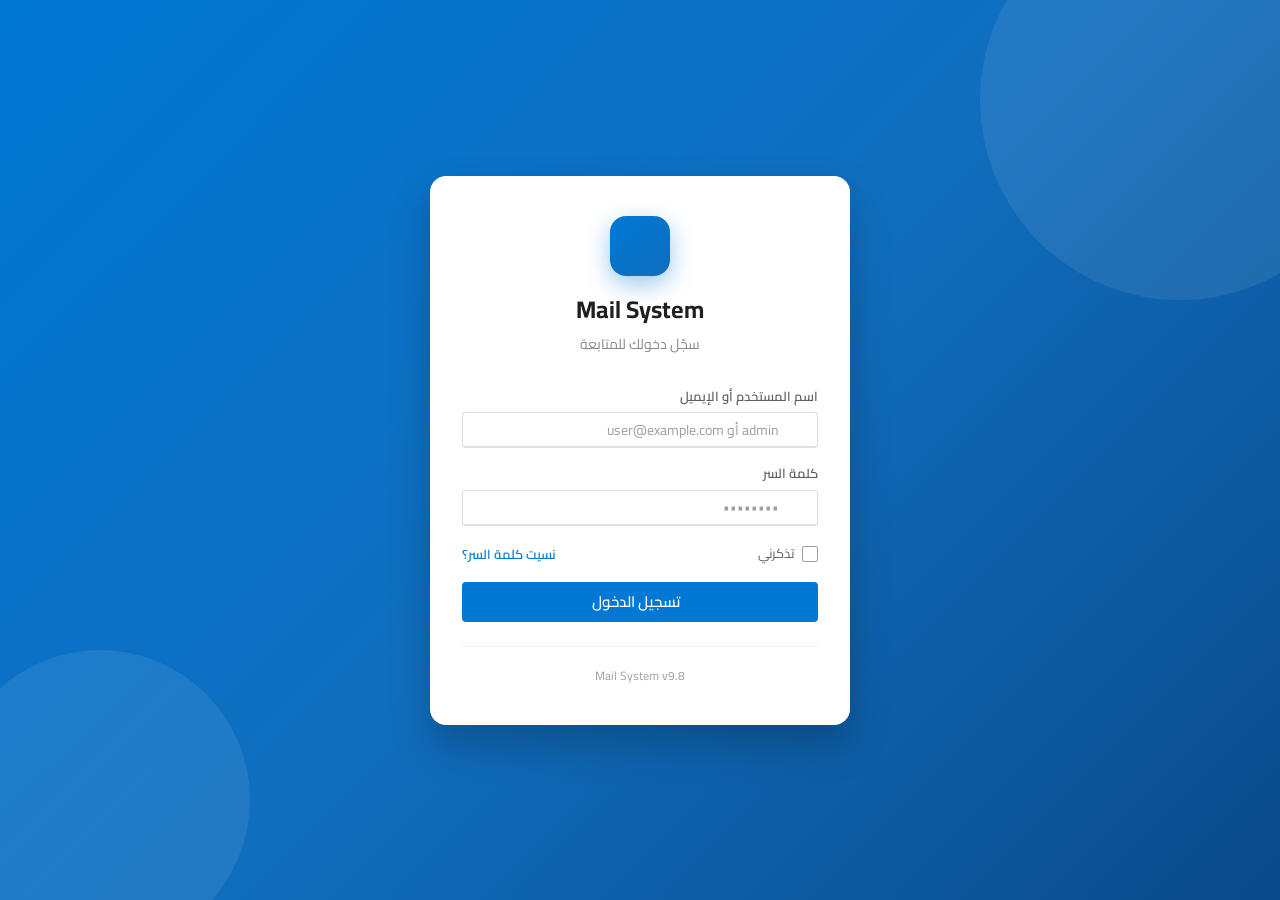
==== index.html @ b7d4e714 "Update index.html" ====
<!DOCTYPE html>
<html lang="ar" dir="rtl">
<head>
<meta charset="UTF-8" />
<meta name="viewport" content="width=device-width, initial-scale=1.0, maximum-scale=1.0, user-scalable=no, viewport-fit=cover" />
<title>Mail System</title>
<meta name="description" content="نظام الرسائل الداخلي الاحترافي" />
<meta name="theme-color" content="#0078D4" />
<meta name="apple-mobile-web-app-capable" content="yes" />
<meta name="apple-mobile-web-app-title" content="Mail System" />
<meta name="mobile-web-app-capable" content="yes" />
<link rel="manifest" href="manifest.json" />
<link rel="icon" type="image/svg+xml" href="data:image/svg+xml,%3Csvg xmlns='http://www.w3.org/2000/svg' viewBox='0 0 512 512'%3E%3Crect width='512' height='512' rx='96' fill='%230078D4'/%3E%3Cpath d='M100 180l156 112 156-112v190a20 20 0 0 1-20 20H120a20 20 0 0 1-20-20V180z' fill='%23ffffff'/%3E%3C/svg%3E" />
<link rel="preconnect" href="https://www.gstatic.com" crossorigin>
<link rel="preconnect" href="https://firestore.googleapis.com" crossorigin>
<link rel="stylesheet" href="styles.css">
<script src="https://cdn.tailwindcss.com"></script>
<script src="https://unpkg.com/lucide@latest"></script>
<link href="https://fonts.googleapis.com/css2?family=Cairo:wght@400;500;600;700&display=swap" rel="stylesheet">
</head>
<body>

<div id="globalLoader" class="global-loader hidden">
  <div class="spinner"></div>
</div>

<!-- LOGIN -->
<div id="loginScreen" class="login-screen">
  <div class="login-bg-shapes">
    <div class="shape shape-1"></div>
    <div class="shape shape-2"></div>
    <div class="shape shape-3"></div>
  </div>
  <div class="login-container">
    <div class="login-card fade-in">
      <div class="login-brand">
        <div class="login-logo"><i data-lucide="mail" class="w-7 h-7"></i></div>
        <h1 class="login-title">Mail System</h1>
        <p class="login-subtitle">سجّل دخولك للمتابعة</p>
      </div>

      <div class="login-form">
        <div class="form-group">
          <label class="form-label">اسم المستخدم أو الإيميل</label>
          <div class="input-wrapper">
            <i data-lucide="user" class="input-icon"></i>
            <input id="loginUser" type="text" placeholder="admin أو user@example.com" class="form-input" autocomplete="username" />
          </div>
        </div>
        <div class="form-group">
          <label class="form-label">كلمة السر</label>
          <div class="input-wrapper">
            <i data-lucide="lock" class="input-icon"></i>
            <input id="loginPass" type="password" placeholder="••••••••" class="form-input" autocomplete="current-password" />
            <button type="button" id="togglePassBtn" class="input-action">
              <i data-lucide="eye" class="w-4 h-4" id="eyeIcon"></i>
            </button>
          </div>
        </div>
        <div class="login-row">
          <label class="check-inline">
            <input type="checkbox" id="rememberMe" class="check-input" />
            <span class="check-box"></span>
            <span class="check-label">تذكرني</span>
          </label>
          <button type="button" id="forgotPassBtn" class="link-btn">نسيت كلمة السر؟</button>
        </div>
        <p id="loginError" class="alert alert-error hidden"></p>
        <button id="loginBtn" class="btn btn-primary btn-full btn-lg">
          <i data-lucide="log-in" class="w-4 h-4"></i>
          <span>تسجيل الدخول</span>
        </button>
      </div>

      <div class="login-footer"><span>Mail System v9.8</span></div>
    </div>
  </div>
</div>

<!-- FORGOT PASSWORD -->
<div id="forgotModal" class="modal-backdrop hidden">
  <div class="modal-panel modal-sm fade-in">
    <div class="modal-header">
      <div>
        <h2 class="modal-title">استعادة كلمة السر</h2>
        <p class="modal-subtitle">هيوصلك رابط إعادة التعيين على إيميلك</p>
      </div>
      <button onclick="closeForgotModal()" class="icon-btn icon-btn-ghost"><i data-lucide="x" class="w-4 h-4"></i></button>
    </div>
    <div class="modal-body">
      <div class="form-group">
        <label class="form-label">الإيميل</label>
        <div class="input-wrapper">
          <i data-lucide="mail" class="input-icon"></i>
          <input id="forgotEmail" type="email" placeholder="your@email.com" class="form-input" />
        </div>
      </div>
      <p id="forgotStatus" class="alert hidden"></p>
    </div>
    <div class="modal-footer">
      <button onclick="closeForgotModal()" class="btn btn-ghost">إلغاء</button>
      <button onclick="sendPasswordReset()" class="btn btn-primary">إرسال الرابط</button>
    </div>
  </div>
</div>

<!-- APP -->
<div id="app" class="app-shell hidden">

  <header class="app-header">
    <div class="header-start">
      <button id="toggleSidebar" class="header-btn" title="القائمة">
        <i data-lucide="menu" class="w-5 h-5"></i>
      </button>
      <div class="app-brand">
        <div class="app-logo"><i data-lucide="mail" class="w-4 h-4"></i></div>
        <span class="app-name">Mail System</span>
      </div>
    </div>

    <div class="header-search">
      <i data-lucide="search" class="search-icon"></i>
      <input id="globalSearch" type="text" placeholder="ابحث في الرسائل..." class="search-input" autocomplete="off" />
      <button id="clearSearchBtn" class="search-clear hidden" title="مسح البحث">
        <i data-lucide="x" class="w-4 h-4"></i>
      </button>
      <kbd class="search-kbd">⌘K</kbd>
      <div id="searchResults" class="search-results-dropdown" style="display:none;"></div>
    </div>

    <div class="header-end">
      <button id="themeToggle" class="header-btn" title="الوضع الليلي">
        <i data-lucide="moon" class="w-5 h-5"></i>
      </button>

      <div class="dropdown-wrap">
        <button id="notifBtn" class="header-btn relative" title="الإشعارات">
          <i data-lucide="bell" class="w-5 h-5"></i>
          <span id="notifBadge" class="badge hidden">0</span>
        </button>
        <div id="notifDropdown" class="dropdown-panel dropdown-wide" style="display:none">
          <div class="dropdown-header">
            <span class="dropdown-title">الإشعارات</span>
            <button onclick="markAllRead()" class="link-btn-sm">تحديد الكل كمقروء</button>
          </div>
          <div id="notifList" class="dropdown-body"></div>
        </div>
      </div>

      <div class="dropdown-wrap">
        <button id="userMenuBtn" class="user-chip">
          <div class="user-info">
            <div id="userName" class="user-name"></div>
            <div id="userRole" class="user-role"></div>
          </div>
          <div id="userAvatar" class="user-avatar gradient-1"></div>
        </button>
        <div id="userMenu" class="dropdown-panel dropdown-md" style="display:none">
          <div class="user-card">
            <div class="user-card-avatar gradient-1" id="menuUserAvatar"></div>
            <div class="user-card-info">
              <div id="menuUserName" class="user-card-name"></div>
              <div id="menuUserEmail" class="user-card-email"></div>
            </div>
          </div>
          <div class="dropdown-divider"></div>
          <button onclick="openProfile()" class="menu-item"><i data-lucide="user" class="w-4 h-4"></i><span>الملف الشخصي</span></button>
          <button onclick="openSettings()" class="menu-item"><i data-lucide="settings" class="w-4 h-4"></i><span>الإعدادات</span></button>
          <div class="dropdown-divider"></div>
          <button id="logoutBtn" class="menu-item menu-item-danger"><i data-lucide="log-out" class="w-4 h-4"></i><span>تسجيل الخروج</span></button>
        </div>
      </div>
    </div>
  </header>

  <div class="app-body">
    <aside id="sidebar" class="app-sidebar">
      <div class="sidebar-compose">
        <button onclick="openCompose()" class="btn btn-primary btn-full btn-lg">
          <i data-lucide="pencil" class="w-4 h-4"></i>
          <span>رسالة جديدة</span>
        </button>
      </div>

      <nav class="sidebar-nav" id="nav">
        <button data-page="inbox" class="nav-item">
          <i data-lucide="inbox" class="w-4 h-4"></i>
          <span class="nav-label">صندوق الوارد</span>
          <span id="inboxCount" class="nav-badge hidden">0</span>
        </button>
        <button data-page="starred" class="nav-item">
          <i data-lucide="star" class="w-4 h-4"></i>
          <span class="nav-label">المميزة</span>
        </button>
        <button data-page="sent" class="nav-item">
          <i data-lucide="send" class="w-4 h-4"></i>
          <span class="nav-label">المُرسلة</span>
        </button>
        <button data-page="drafts" class="nav-item">
          <i data-lucide="file-text" class="w-4 h-4"></i>
          <span class="nav-label">المسودات</span>
          <span id="sidebarDraftsCount" class="nav-badge hidden">0</span>
        </button>
        <button data-page="trash" class="nav-item">
          <i data-lucide="trash-2" class="w-4 h-4"></i>
          <span class="nav-label">سلة المهملات</span>
        </button>

        <div class="nav-section">
          <span class="nav-section-title">التصنيفات</span>
          <button onclick="openTagsManager()" class="nav-action" title="إدارة التصنيفات">
            <i data-lucide="plus" class="w-3 h-3"></i>
          </button>
        </div>
        <div id="sidebarTags"></div>

        <div class="nav-section" data-manager-only>
          <span class="nav-section-title">الفريق</span>
        </div>
        <button data-page="myteam" data-manager-only class="nav-item">
          <i data-lucide="users-round" class="w-4 h-4"></i>
          <span class="nav-label">فريقي</span>
        </button>

        <div class="nav-section" data-admin-only>
          <span class="nav-section-title">الإدارة</span>
        </div>
        <button data-page="users" data-admin-only class="nav-item">
          <i data-lucide="users" class="w-4 h-4"></i>
          <span class="nav-label">المستخدمين</span>
        </button>
        <button data-page="departments" data-admin-only class="nav-item">
          <i data-lucide="building-2" class="w-4 h-4"></i>
          <span class="nav-label">الأقسام</span>
        </button>
      </nav>

      <div class="sidebar-footer"><span class="text-xs">v9.8</span></div>
    </aside>

    <nav id="mobileNav" class="mobile-nav" style="display:none">
      <button data-page="inbox" class="mnav-item relative">
        <i data-lucide="inbox" class="w-5 h-5"></i><span>الوارد</span>
        <span id="inboxCountM" class="mnav-badge hidden">0</span>
      </button>
      <button data-page="starred" class="mnav-item"><i data-lucide="star" class="w-5 h-5"></i><span>المميزة</span></button>
      <button onclick="openCompose()" class="mnav-item mnav-primary">
        <div class="mnav-fab"><i data-lucide="pencil" class="w-5 h-5"></i></div>
      </button>
      <button data-page="drafts" class="mnav-item"><i data-lucide="file-text" class="w-5 h-5"></i><span>المسودات</span></button>
      <button data-page="sent" class="mnav-item"><i data-lucide="send" class="w-5 h-5"></i><span>المُرسلة</span></button>
    </nav>

    <main id="mainContent" class="app-main">
      <div id="pageContent" class="page-content"></div>
    </main>
  </div>
</div>

<!-- MOBILE DRAWER -->
<div id="mobileDrawer" class="mobile-drawer-overlay hidden" onclick="closeMobileDrawer(event)">
  <aside class="mobile-drawer" onclick="event.stopPropagation()">
    <div class="mobile-drawer-header">
      <div class="mobile-drawer-user">
        <div id="drawerAvatar" class="user-avatar gradient-1"></div>
        <div style="min-width:0;flex:1;">
          <div id="drawerName" class="mobile-drawer-name"></div>
          <div id="drawerRole" class="mobile-drawer-role"></div>
        </div>
      </div>
      <button onclick="closeMobileDrawer()" class="icon-btn icon-btn-ghost">
        <i data-lucide="x" class="w-5 h-5"></i>
      </button>
    </div>

    <nav class="mobile-drawer-nav">
      <button class="drawer-item" onclick="drawerNavigate('inbox')">
        <i data-lucide="inbox" class="w-5 h-5"></i>
        <span>صندوق الوارد</span>
        <span id="drawerInboxCount" class="nav-badge hidden">0</span>
      </button>
      <button class="drawer-item" onclick="drawerNavigate('starred')">
        <i data-lucide="star" class="w-5 h-5"></i>
        <span>المميزة</span>
      </button>
      <button class="drawer-item" onclick="drawerNavigate('sent')">
        <i data-lucide="send" class="w-5 h-5"></i>
        <span>المُرسلة</span>
      </button>
      <button class="drawer-item" onclick="drawerNavigate('drafts')">
        <i data-lucide="file-text" class="w-5 h-5"></i>
        <span>المسودات</span>
        <span id="drawerDraftsCount" class="nav-badge hidden">0</span>
      </button>
      <button class="drawer-item" onclick="drawerNavigate('trash')">
        <i data-lucide="trash-2" class="w-5 h-5"></i>
        <span>سلة المهملات</span>
      </button>

      <div class="drawer-divider"></div>

      <button class="drawer-item" data-manager-only onclick="drawerNavigate('myteam')">
        <i data-lucide="users-round" class="w-5 h-5"></i>
        <span>فريقي</span>
      </button>
      <button class="drawer-item" data-admin-only onclick="drawerNavigate('users')">
        <i data-lucide="users" class="w-5 h-5"></i>
        <span>المستخدمين</span>
      </button>
      <button class="drawer-item" data-admin-only onclick="drawerNavigate('departments')">
        <i data-lucide="building-2" class="w-5 h-5"></i>
        <span>الأقسام</span>
      </button>

      <div class="drawer-divider"></div>

      <button class="drawer-item" onclick="closeMobileDrawer(); setTimeout(openProfile, 200);">
        <i data-lucide="user" class="w-5 h-5"></i>
        <span>الملف الشخصي</span>
      </button>
      <button class="drawer-item" onclick="closeMobileDrawer(); setTimeout(openSettings, 200);">
        <i data-lucide="settings" class="w-5 h-5"></i>
        <span>الإعدادات</span>
      </button>
      <button class="drawer-item danger" onclick="closeMobileDrawer(); setTimeout(handleLogout, 200);">
        <i data-lucide="log-out" class="w-5 h-5"></i>
        <span>تسجيل الخروج</span>
      </button>
    </nav>
  </aside>
</div>

<!-- COMPOSE MODAL -->
<div id="composeModal" class="compose-modal" style="display:none">
  <div class="compose-dialog">
    <div class="compose-titlebar">
      <div class="compose-title">
        <i data-lucide="mail" class="w-4 h-4"></i>
        <span id="composeTitle">رسالة جديدة</span>
      </div>
      <div class="compose-titlebar-actions">
        <button onclick="closeCompose()" class="title-icon-btn" title="إغلاق">
          <i data-lucide="x" class="w-4 h-4"></i>
        </button>
      </div>
    </div>

    <div class="compose-field compose-recipients-field">
      <div class="chips-row" id="toRow">
        <span class="field-label">إلى</span>
        <div class="chips-input-wrapper" id="toChipsWrapper">
          <div class="chips-container" id="toChips"></div>
          <input type="text" id="toInput" class="chips-input" placeholder="اكتب اسم أو @username..." autocomplete="off" />
          <div class="chips-suggestions hidden" id="toSuggestions"></div>
        </div>
        <button type="button" onclick="toggleExtraFields()" class="chip-add-btn" title="المزيد">
          <i data-lucide="plus" class="w-4 h-4" id="extraFieldsIcon"></i>
        </button>
      </div>

      <div class="chips-row hidden" id="ccRow">
        <span class="field-label">Cc</span>
        <div class="chips-input-wrapper" id="ccChipsWrapper">
          <div class="chips-container" id="ccChips"></div>
          <input type="text" id="ccInput" class="chips-input" placeholder="Cc..." autocomplete="off" />
          <div class="chips-suggestions hidden" id="ccSuggestions"></div>
        </div>
      </div>

      <div class="chips-row hidden" id="bccRow">
        <span class="field-label">Bcc</span>
        <div class="chips-input-wrapper" id="bccChipsWrapper">
          <div class="chips-container" id="bccChips"></div>
          <input type="text" id="bccInput" class="chips-input" placeholder="Bcc..." autocomplete="off" />
          <div class="chips-suggestions hidden" id="bccSuggestions"></div>
        </div>
      </div>
    </div>

    <div class="compose-field">
      <input id="cSubject" type="text" placeholder="الموضوع" class="compose-subject-input" />
    </div>

    <div class="compose-field compose-options-field hidden" id="optionsField">
      <div class="options-row">
        <label class="mini-toggle">
          <input type="checkbox" id="cUrgent">
          <span class="mini-toggle-track"></span>
          <span class="mini-toggle-label">🔴 عاجل</span>
        </label>
        <label class="mini-toggle" id="deptToggleWrap">
          <input type="checkbox" id="cDept" onchange="toggleDeptSend()">
          <span class="mini-toggle-track"></span>
          <span class="mini-toggle-label" id="deptSendLabel">📢 قسم كامل</span>
        </label>
        <select id="deptSelect" class="dept-select-compact"></select>
        <label class="mini-toggle" id="broadcastToggleWrap">
          <input type="checkbox" id="cBroadcast" onchange="toggleBroadcast()">
          <span class="mini-toggle-track"></span>
          <span class="mini-toggle-label">🌐 للجميع (<span id="broadcastCount">0</span>)</span>
        </label>
      </div>
    </div>

    <div class="compose-field compose-templates-field hidden" id="templateRow">
      <div class="templates-header">
        <i data-lucide="sparkles" class="w-3.5 h-3.5"></i>
        <span>قوالب سريعة</span>
      </div>
      <div id="templatePicker" class="templates-picker"></div>
    </div>

    <div class="compose-body">
      <textarea id="cBody" placeholder="اكتب رسالتك هنا..." class="compose-body-input"></textarea>
    </div>

    <div id="attachmentsSection" class="compose-attachments" style="display:none;">
      <div class="attachments-header">
        <span>📎 المرفقات (<span id="attachmentsCount">0</span>)</span>
        <button onclick="clearAttachments()" class="link-btn-sm">حذف الكل</button>
      </div>
      <div id="attachmentsList" class="attachments-list"></div>
    </div>

    <input type="hidden" id="cThreadId" />
    <input type="hidden" id="cDraftId" />
    <input type="file" id="attachInput" style="display:none;" multiple onchange="handleFiles(event)" />

    <!-- ⭐ ACTIONS BAR v9.8 — زرار المرفق في اليمين -->
    <div class="compose-actions-bar">
      <div class="actions-left">
        <button onclick="sendMessage()" id="sendBtn" class="btn-send-cta">
          <span>إرسال</span>
          <i data-lucide="send" class="w-4 h-4"></i>
        </button>
      </div>

      <div class="actions-center"></div>

      <div class="actions-right">
        <p id="cStatus" class="send-status-compact"></p>

        <!-- ⭐ زرار المرفق (منقول للـ right) -->
        <button onclick="document.getElementById('attachInput').click()" class="icon-action-btn attach-btn" title="إرفاق">
          <i data-lucide="paperclip" class="w-4 h-4"></i>
        </button>

        <button onclick="saveDraft()" class="icon-action-btn" title="حفظ كمسودة">
          <i data-lucide="file-text" class="w-4 h-4"></i>
        </button>
        <button onclick="closeCompose()" class="icon-action-btn danger" title="إلغاء">
          <i data-lucide="trash-2" class="w-4 h-4"></i>
        </button>
      </div>
    </div>
  </div>
</div>

<!-- TAGS MANAGER -->
<div id="tagsModal" class="modal-backdrop hidden">
  <div class="modal-panel modal-md fade-in">
    <div class="modal-header">
      <div>
        <h2 class="modal-title">إدارة التصنيفات</h2>
        <p class="modal-subtitle">أنشئ تصنيفات لتنظيم رسائلك</p>
      </div>
      <button onclick="closeTagsManager()" class="icon-btn icon-btn-ghost"><i data-lucide="x" class="w-4 h-4"></i></button>
    </div>
    <div class="modal-body">
      <div class="tag-create">
        <input id="newTagName" class="form-input" placeholder="اسم التصنيف..." style="flex:1;" />
        <input type="color" id="newTagColor" value="#0078D4" class="tag-color-input" />
        <button onclick="createTag()" class="btn btn-primary">إضافة</button>
      </div>
      <div id="tagsList" class="tags-list"></div>
    </div>
    <div class="modal-footer">
      <button onclick="closeTagsManager()" class="btn btn-ghost btn-full">إغلاق</button>
    </div>
  </div>
</div>

<!-- PROFILE -->
<div id="profileModal" class="modal-backdrop hidden">
  <div class="modal-panel modal-md fade-in">
    <div class="modal-header">
      <div>
        <h2 class="modal-title">الملف الشخصي</h2>
        <p class="modal-subtitle">إدارة معلوماتك الشخصية</p>
      </div>
      <button onclick="closeProfile()" class="icon-btn icon-btn-ghost"><i data-lucide="x" class="w-4 h-4"></i></button>
    </div>
    <div class="modal-body">
      <div class="profile-hero"><div id="profileAvatar" class="profile-avatar gradient-1"></div></div>
      <div class="form-grid">
        <div class="form-group"><label class="form-label">الاسم الكامل</label><input id="profileName" class="form-input" /></div>
        <div class="form-group"><label class="form-label">اسم المستخدم</label><input id="profileUsername" class="form-input form-input-disabled" disabled /></div>
        <div class="form-group"><label class="form-label">الإيميل</label><input id="profileEmail" class="form-input form-input-disabled" disabled /></div>
        <div class="form-group"><label class="form-label">الدور</label><input id="profileRole" class="form-input form-input-disabled" disabled /></div>
      </div>
      <p id="profileStatus" class="alert hidden"></p>
    </div>
    <div class="modal-footer">
      <button onclick="closeProfile()" class="btn btn-ghost">إلغاء</button>
      <button onclick="saveProfile()" class="btn btn-primary">حفظ التعديلات</button>
    </div>
  </div>
</div>

<!-- SETTINGS -->
<div id="settingsModal" class="modal-backdrop hidden">
  <div class="modal-panel modal-md fade-in">
    <div class="modal-header">
      <div>
        <h2 class="modal-title">الإعدادات</h2>
        <p class="modal-subtitle">تخصيص تجربتك في النظام</p>
      </div>
      <button onclick="closeSettings()" class="icon-btn icon-btn-ghost"><i data-lucide="x" class="w-4 h-4"></i></button>
    </div>
    <div class="modal-body">
      <div class="settings-list">
        <div class="settings-item">
          <div class="settings-info">
            <div class="settings-title">الوضع الليلي</div>
            <div class="settings-desc">تبديل بين الوضع الفاتح والغامق</div>
          </div>
          <label class="toggle-switch"><input type="checkbox" id="darkModeToggle" onchange="toggleDarkMode()" /><span class="toggle-slider"></span></label>
        </div>
        <div class="settings-item">
          <div class="settings-info">
            <div class="settings-title">الإشعارات</div>
            <div class="settings-desc">Push notifications</div>
          </div>
          <button id="enablePushBtn" onclick="enablePushNotifications()" class="btn btn-sm btn-primary">تفعيل</button>
        </div>
        <div class="settings-item">
          <div class="settings-info">
            <div class="settings-title">تثبيت التطبيق</div>
            <div class="settings-desc">ثبّت النظام كتطبيق</div>
          </div>
          <button id="installPwaBtn" onclick="installPWA()" class="btn btn-sm btn-success hidden">تثبيت</button>
        </div>
        <div class="settings-divider"></div>
        <div class="settings-item">
          <div class="settings-info">
            <div class="settings-title">تسجيل الخروج</div>
            <div class="settings-desc">خروج آمن من هذا الجهاز</div>
          </div>
          <button onclick="signOutApp()" class="btn btn-sm btn-danger">خروج</button>
        </div>
      </div>
    </div>
    <div class="modal-footer"><button onclick="closeSettings()" class="btn btn-ghost btn-full">إغلاق</button></div>
  </div>
</div>

<!-- IMAGE VIEWER -->
<div id="imageViewer" class="image-viewer" style="display:none;" onclick="closeImageViewer()">
  <button class="image-viewer-close"><i data-lucide="x" class="w-6 h-6"></i></button>
  <img id="imageViewerImg" src="" alt="" onclick="event.stopPropagation()" />
</div>

<!-- CONFIRM -->
<div id="confirmModal" class="modal-backdrop hidden">
  <div class="modal-panel modal-xs fade-in">
    <div class="modal-body text-center">
      <div class="confirm-icon"><i data-lucide="alert-triangle" class="w-5 h-5"></i></div>
      <h3 id="confirmTitle" class="confirm-title">تأكيد</h3>
      <p id="confirmMessage" class="confirm-message">هل أنت متأكد؟</p>
    </div>
    <div class="modal-footer modal-footer-2">
      <button id="confirmNo" class="btn btn-ghost btn-full">إلغاء</button>
      <button id="confirmYes" class="btn btn-danger btn-full">نعم</button>
    </div>
  </div>
</div>

<div id="toastContainer" class="toast-container"></div>
<audio id="notifSound" preload="none" style="display:none"></audio>

<script type="module" src="firebase.js"></script>
<script type="module" src="app.js"></script>

</body>
</html>
---- styles.css ----
/* ═══════════════════════════════════════════════════════════
   Mail System v9.0 - Enterprise Design
   Microsoft Fluent + Full Feature Set
   ═══════════════════════════════════════════════════════════ */

:root {
  --brand-primary: #0078D4;
  --brand-primary-hover: #106EBE;
  --brand-primary-active: #005A9E;
  --brand-primary-light: #DEECF9;
  --brand-primary-subtle: #EFF6FC;

  --neutral-white: #FFFFFF;
  --neutral-50: #FAF9F8;
  --neutral-100: #F3F2F1;
  --neutral-200: #EDEBE9;
  --neutral-300: #E1DFDD;
  --neutral-400: #C8C6C4;
  --neutral-500: #A19F9D;
  --neutral-600: #8A8886;
  --neutral-700: #605E5C;
  --neutral-800: #323130;
  --neutral-900: #201F1E;

  --success: #107C10;
  --success-bg: #DFF6DD;
  --warning: #FFB900;
  --warning-bg: #FFF4CE;
  --danger: #D13438;
  --danger-bg: #FDE7E9;
  --info: #0078D4;
  --info-bg: #DEECF9;

  --bg-app: #FAF9F8;
  --bg-surface: #FFFFFF;
  --bg-elevated: #FFFFFF;
  --bg-subtle: #F3F2F1;
  --bg-hover: #F3F2F1;
  --bg-selected: #EFF6FC;

  --text-primary: #201F1E;
  --text-secondary: #605E5C;
  --text-tertiary: #8A8886;
  --text-disabled: #A19F9D;
  --text-inverse: #FFFFFF;

  --border-subtle: #F3F2F1;
  --border-default: #EDEBE9;
  --border-strong: #E1DFDD;
  --border-focus: #0078D4;

  --shadow-xs: 0 1px 2px rgba(0,0,0,0.05);
  --shadow-sm: 0 1.6px 3.6px rgba(0,0,0,0.08), 0 0.3px 0.9px rgba(0,0,0,0.06);
  --shadow-md: 0 3.2px 7.2px rgba(0,0,0,0.10), 0 0.6px 1.8px rgba(0,0,0,0.07);
  --shadow-lg: 0 6.4px 14.4px rgba(0,0,0,0.13), 0 1.2px 3.6px rgba(0,0,0,0.11);
  --shadow-xl: 0 12.8px 28.8px rgba(0,0,0,0.16), 0 2.4px 7.2px rgba(0,0,0,0.12);
  --shadow-2xl: 0 20px 40px rgba(0,0,0,0.22);

  --radius-sm: 2px;
  --radius-md: 4px;
  --radius-lg: 6px;
  --radius-xl: 8px;
  --radius-full: 9999px;

  --transition-fast: 0.1s ease;
  --transition-base: 0.15s ease;
  --transition-slow: 0.25s ease;

  --header-h: 48px;
  --sidebar-w: 260px;
  --mobile-nav-h: 60px;
}

/* Gradients */
.gradient-1 { background: linear-gradient(135deg, #667EEA, #764BA2); }
.gradient-2 { background: linear-gradient(135deg, #F093FB, #F5576C); }
.gradient-3 { background: linear-gradient(135deg, #4FACFE, #00F2FE); }
.gradient-4 { background: linear-gradient(135deg, #43E97B, #38F9D7); }
.gradient-5 { background: linear-gradient(135deg, #FA709A, #FEE140); }
.gradient-6 { background: linear-gradient(135deg, #30CFD0, #330867); }
.gradient-7 { background: linear-gradient(135deg, #FF9A9E, #FECFEF); }
.gradient-8 { background: linear-gradient(135deg, #A8EDEA, #FED6E3); }
.gradient-9 { background: linear-gradient(135deg, #FF6A88, #FF99AC); }
.gradient-10 { background: linear-gradient(135deg, #5EE7DF, #B490CA); }
.gradient-11 { background: linear-gradient(135deg, #D299C2, #FEF9D7); }
.gradient-12 { background: linear-gradient(135deg, #a8c0ff, #3f2b96); }

body.dark {
  --bg-app: #1F1F1F;
  --bg-surface: #252525;
  --bg-elevated: #2B2B2B;
  --bg-subtle: #333333;
  --bg-hover: #333333;
  --bg-selected: #1F3A5F;

  --text-primary: #F3F2F1;
  --text-secondary: #C8C6C4;
  --text-tertiary: #A19F9D;
  --text-disabled: #605E5C;

  --border-subtle: #2B2B2B;
  --border-default: #3B3A39;
  --border-strong: #484644;

  --neutral-white: #252525;
  --neutral-50: #1F1F1F;
  --neutral-100: #333333;
  --neutral-200: #3B3A39;
}

* {
  box-sizing: border-box;
  -webkit-tap-highlight-color: transparent;
}

html {
  height: 100%;
  -webkit-text-size-adjust: 100%;
}

body {
  height: 100%;
  margin: 0;
  padding: 0;
  overflow: hidden;
  background: var(--bg-app);
  color: var(--text-primary);
  font-family: 'Cairo', 'Segoe UI', -apple-system, BlinkMacSystemFont, sans-serif;
  font-size: 14px;
  line-height: 1.5;
  -webkit-font-smoothing: antialiased;
}

button, input, select, textarea { font-family: inherit; }

/* Scrollbar */
::-webkit-scrollbar { width: 12px; height: 12px; }
::-webkit-scrollbar-track { background: transparent; }
::-webkit-scrollbar-thumb {
  background: var(--neutral-400);
  border-radius: 6px;
  border: 3px solid transparent;
  background-clip: content-box;
}
::-webkit-scrollbar-thumb:hover {
  background: var(--neutral-500);
  background-clip: content-box;
  border: 3px solid transparent;
}

/* Animations */
.fade-in { animation: fadeIn 0.2s ease-out; }
@keyframes fadeIn { from { opacity: 0; } to { opacity: 1; } }
.slide-up { animation: slideUp 0.25s ease-out; }
@keyframes slideUp {
  from { opacity: 0; transform: translateY(16px); }
  to { opacity: 1; transform: translateY(0); }
}
.spin { animation: spin 0.8s linear infinite; }
@keyframes spin { to { transform: rotate(360deg); } }

.hidden { display: none !important; }
.text-xs { font-size: 11px; }
.text-center { text-align: center; }

/* Global Loader */
.global-loader {
  position: fixed;
  inset: 0;
  background: rgba(255,255,255,0.7);
  backdrop-filter: blur(4px);
  z-index: 9999;
  display: flex;
  align-items: center;
  justify-content: center;
}
.spinner {
  width: 40px;
  height: 40px;
  border: 3px solid var(--brand-primary-light);
  border-top-color: var(--brand-primary);
  border-radius: 50%;
  animation: spin 0.8s linear infinite;
}

/* Skeletons */
.skeleton {
  background: linear-gradient(90deg, var(--bg-subtle) 25%, var(--bg-hover) 50%, var(--bg-subtle) 75%);
  background-size: 200% 100%;
  animation: shimmer 1.5s infinite;
  border-radius: var(--radius-md);
}
@keyframes shimmer {
  0% { background-position: 200% 0; }
  100% { background-position: -200% 0; }
}
.skeleton-msg {
  display: flex;
  gap: 12px;
  padding: 12px 16px;
  border-bottom: 1px solid var(--border-subtle);
}
.skeleton-avatar { width: 36px; height: 36px; border-radius: 50%; flex-shrink: 0; }
.skeleton-lines { flex: 1; display: flex; flex-direction: column; gap: 6px; }
.skeleton-line { height: 12px; }
.skeleton-line.short { width: 40%; }
.skeleton-line.medium { width: 70%; }
.skeleton-line.long { width: 100%; }

/* Buttons */
.btn {
  display: inline-flex;
  align-items: center;
  justify-content: center;
  gap: 8px;
  height: 32px;
  padding: 0 16px;
  border: 1px solid transparent;
  border-radius: var(--radius-md);
  font-size: 14px;
  font-weight: 600;
  cursor: pointer;
  transition: all var(--transition-fast);
  white-space: nowrap;
  outline: none;
}
.btn:disabled { opacity: 0.5; cursor: not-allowed; }
.btn-primary { background: var(--brand-primary); color: white; }
.btn-primary:hover:not(:disabled) { background: var(--brand-primary-hover); }
.btn-ghost {
  background: var(--bg-surface);
  color: var(--text-primary);
  border-color: var(--border-strong);
}
.btn-ghost:hover:not(:disabled) { background: var(--bg-hover); }
.btn-danger { background: var(--danger); color: white; }
.btn-danger:hover:not(:disabled) { background: #B32D31; }
.btn-success { background: var(--success); color: white; }
.btn-sm { height: 28px; padding: 0 12px; font-size: 12px; }
.btn-lg { height: 40px; padding: 0 20px; font-size: 15px; }
.btn-full { width: 100%; }
.btn-text {
  background: transparent; border: none; color: var(--text-secondary);
  font-size: 13.5px; cursor: pointer; padding: 8px 12px;
  border-radius: var(--radius-md); transition: background var(--transition-fast);
}
.btn-text:hover { background: var(--bg-hover); color: var(--text-primary); }
.link-btn {
  background: transparent; border: none; color: var(--brand-primary);
  font-size: 13px; font-weight: 600; cursor: pointer; padding: 0;
}
.link-btn:hover { text-decoration: underline; }
.link-btn-sm {
  background: transparent; border: none; color: var(--brand-primary);
  font-size: 12px; font-weight: 500; cursor: pointer; padding: 4px 8px;
  border-radius: var(--radius-sm);
}
.link-btn-sm:hover { background: var(--brand-primary-light); }

.icon-btn {
  width: 32px; height: 32px; padding: 0;
  border: none; border-radius: var(--radius-md);
  background: transparent; color: var(--text-secondary);
  cursor: pointer; display: inline-flex; align-items: center; justify-content: center;
  transition: background var(--transition-fast); flex-shrink: 0;
}
.icon-btn:hover { background: var(--bg-hover); }
.icon-btn-ghost:hover { background: var(--bg-hover); color: var(--text-primary); }

/* Forms */
.form-group { display: flex; flex-direction: column; gap: 6px; }
.form-label { font-size: 13px; font-weight: 600; color: var(--text-secondary); }
.form-input {
  width: 100%; height: 36px; padding: 0 12px;
  border: 1px solid var(--border-strong);
  border-bottom-width: 2px;
  border-radius: var(--radius-md);
  background: var(--bg-surface); color: var(--text-primary);
  font-size: 14px; outline: none; transition: all var(--transition-fast);
}
.form-input::placeholder { color: var(--text-disabled); }
.form-input:focus { border-color: var(--brand-primary); box-shadow: 0 0 0 1px var(--brand-primary); }
.form-input:disabled, .form-input-disabled {
  background: var(--bg-subtle); color: var(--text-disabled); cursor: not-allowed;
}

.input-wrapper { position: relative; display: flex; align-items: center; }
.input-wrapper .input-icon {
  position: absolute; right: 12px; top: 50%; transform: translateY(-50%);
  color: var(--text-tertiary); pointer-events: none; width: 16px; height: 16px;
}
.input-wrapper .form-input { padding-right: 38px; }
.input-action {
  position: absolute; left: 8px; top: 50%; transform: translateY(-50%);
  background: transparent; border: none; color: var(--text-tertiary);
  cursor: pointer; padding: 4px; border-radius: var(--radius-sm);
  display: flex; align-items: center; justify-content: center;
}
.input-action:hover { background: var(--bg-hover); color: var(--text-primary); }
.input-wrapper:has(.input-action) .form-input { padding-left: 38px; }

.check-inline { display: inline-flex; align-items: center; gap: 8px; cursor: pointer; }
.check-input { position: absolute; opacity: 0; pointer-events: none; }
.check-box {
  width: 16px; height: 16px;
  border: 1.5px solid var(--neutral-500);
  border-radius: 2px; background: var(--bg-surface);
  position: relative; transition: all var(--transition-fast); flex-shrink: 0;
}
.check-input:checked + .check-box { background: var(--brand-primary); border-color: var(--brand-primary); }
.check-input:checked + .check-box::after {
  content: ''; position: absolute; left: 4px; top: 1px;
  width: 5px; height: 9px;
  border: solid white; border-width: 0 2px 2px 0;
  transform: rotate(45deg);
}
.check-label { font-size: 13px; color: var(--text-secondary); }

.toggle-switch { position: relative; display: inline-block; width: 40px; height: 20px; flex-shrink: 0; }
.toggle-switch input { opacity: 0; width: 0; height: 0; }
.toggle-slider {
  position: absolute; cursor: pointer; inset: 0;
  background: var(--neutral-400);
  transition: background var(--transition-fast);
  border-radius: var(--radius-full);
}
.toggle-slider::before {
  content: ''; position: absolute; height: 14px; width: 14px;
  left: 3px; bottom: 3px; background: white; border-radius: 50%;
  transition: transform var(--transition-fast);
  box-shadow: 0 1px 3px rgba(0,0,0,0.2);
}
.toggle-switch input:checked + .toggle-slider { background: var(--brand-primary); }
.toggle-switch input:checked + .toggle-slider::before { transform: translateX(20px); }

.alert {
  padding: 8px 12px;
  border-radius: var(--radius-md);
  font-size: 13px;
  border: 1px solid;
}
.alert-error { background: var(--danger-bg); color: var(--danger); border-color: #F0B8BB; }
.alert-success { background: var(--success-bg); color: var(--success); border-color: #A6E9A6; }
.alert-info { background: var(--info-bg); color: var(--info); border-color: #A9D3F0; }

/* Login */
.login-screen {
  min-height: 100vh;
  display: flex; align-items: center; justify-content: center;
  padding: 24px;
  background: linear-gradient(135deg, #0078D4 0%, #106EBE 50%, #0a4a8a 100%);
  position: relative; overflow: hidden;
}
.login-bg-shapes { position: absolute; inset: 0; overflow: hidden; pointer-events: none; }
.shape {
  position: absolute; border-radius: 50%;
  background: rgba(255,255,255,0.08);
  animation: float 12s ease-in-out infinite;
}
.shape-1 { width: 400px; height: 400px; top: -100px; right: -100px; animation-delay: 0s; }
.shape-2 { width: 300px; height: 300px; bottom: -50px; left: -50px; animation-delay: 3s; }
.shape-3 { width: 200px; height: 200px; top: 50%; left: 50%; animation-delay: 6s; }
@keyframes float {
  0%, 100% { transform: translate(0, 0) scale(1); }
  50% { transform: translate(30px, -30px) scale(1.1); }
}
.login-container { width: 100%; max-width: 420px; position: relative; z-index: 1; }
.login-card {
  background: var(--bg-surface);
  border-radius: 16px;
  padding: 40px 32px;
  box-shadow: var(--shadow-2xl);
}
.login-brand { text-align: center; margin-bottom: 32px; }
.login-logo {
  width: 60px; height: 60px;
  border-radius: 16px;
  background: linear-gradient(135deg, #0078D4, #106EBE);
  color: white;
  display: flex; align-items: center; justify-content: center;
  margin: 0 auto 16px;
  box-shadow: 0 8px 24px rgba(0, 120, 212, 0.4);
}
.login-title { font-size: 24px; font-weight: 700; margin: 0 0 6px; }
.login-subtitle { font-size: 14px; color: var(--text-tertiary); margin: 0; }
.login-form { display: flex; flex-direction: column; gap: 16px; }
.login-row { display: flex; align-items: center; justify-content: space-between; font-size: 13px; }
.login-footer {
  text-align: center; margin-top: 24px; padding-top: 20px;
  border-top: 1px solid var(--border-subtle);
  font-size: 12px; color: var(--text-disabled);
}

/* App Shell */
.app-shell {
  height: 100vh;
  display: flex; flex-direction: column;
  overflow: hidden;
}
@supports (height: 100dvh) { .app-shell { height: 100dvh; } }
.app-body { flex: 1; display: flex; min-height: 0; overflow: hidden; }

/* Header */
.app-header {
  height: var(--header-h);
  flex-shrink: 0;
  background: linear-gradient(180deg, #0078D4 0%, #106EBE 100%);
  display: flex; align-items: center;
  padding: 0 12px; gap: 12px;
  position: relative; z-index: 40;
  box-shadow: 0 2px 6px rgba(0,0,0,0.1);
}
.header-start, .header-end { display: flex; align-items: center; gap: 4px; flex-shrink: 0; }
.header-btn {
  width: 36px; height: 36px; padding: 0;
  border-radius: var(--radius-md);
  background: transparent; border: none; color: white;
  cursor: pointer; display: flex; align-items: center; justify-content: center;
  transition: background var(--transition-fast); position: relative;
}
.header-btn:hover { background: rgba(255,255,255,0.15); }

.app-brand {
  display: flex; align-items: center; gap: 8px;
  padding: 0 8px; color: white; margin-right: 4px;
}
.app-logo {
  width: 28px; height: 28px;
  border-radius: 6px;
  background: rgba(255,255,255,0.18);
  display: flex; align-items: center; justify-content: center;
}
.app-name { font-size: 15px; font-weight: 600; }
@media (max-width: 640px) { .app-name { display: none; } }

.header-search {
  flex: 1; max-width: 560px;
  position: relative;
  display: flex; align-items: center;
}
@media (max-width: 640px) { .header-search { display: none; } }
.search-icon {
  position: absolute; right: 12px;
  color: var(--neutral-700); pointer-events: none;
  width: 16px; height: 16px;
}
.search-input {
  width: 100%; height: 34px;
  padding: 0 40px 0 44px;
  border: 1px solid transparent;
  border-radius: var(--radius-md);
  background: rgba(255,255,255,0.95);
  font-size: 13.5px; outline: none;
  transition: all var(--transition-fast);
}
.search-input:focus { background: white; box-shadow: 0 0 0 2px rgba(255,255,255,0.4); }
.search-kbd {
  position: absolute; left: 8px;
  font-size: 10.5px; color: var(--neutral-600);
  background: var(--neutral-100);
  padding: 2px 6px; border-radius: 3px;
  border: 1px solid var(--border-strong);
  font-family: monospace; pointer-events: none;
}
.search-clear {
  position: absolute; left: 36px; top: 50%; transform: translateY(-50%);
  background: transparent; border: none; color: var(--neutral-600);
  cursor: pointer; padding: 4px; border-radius: 4px;
  display: flex; align-items: center; justify-content: center;
}
.search-clear:hover { background: var(--neutral-200); color: var(--text-primary); }

.search-results-dropdown {
  position: absolute;
  top: calc(100% + 6px);
  left: 0; right: 0;
  background: var(--bg-elevated);
  border: 1px solid var(--border-default);
  border-radius: var(--radius-lg);
  box-shadow: var(--shadow-xl);
  max-height: 500px;
  overflow-y: auto;
  z-index: 70;
  animation: slideUp 0.15s ease-out;
}
.search-result-item {
  padding: 12px 16px;
  border-bottom: 1px solid var(--border-subtle);
  cursor: pointer;
  display: flex; gap: 12px;
  transition: background var(--transition-fast);
}
.search-result-item:hover { background: var(--bg-hover); }
.search-result-item:last-child { border-bottom: none; }
.search-highlight {
  background: #FFF4CE;
  color: #7A5D00;
  font-weight: 700;
  padding: 1px 3px;
  border-radius: 2px;
}
body.dark .search-highlight { background: rgba(255,185,0,0.3); color: #FFD666; }
.search-empty {
  padding: 40px 20px;
  text-align: center;
  color: var(--text-tertiary);
  font-size: 13px;
}

.badge {
  position: absolute; top: 4px; left: 4px;
  min-width: 16px; height: 16px;
  padding: 0 4px;
  background: var(--danger); color: white;
  font-size: 10px; font-weight: 700;
  border-radius: var(--radius-full);
  display: flex; align-items: center; justify-content: center;
  border: 1.5px solid var(--brand-primary);
}

.user-chip {
  display: flex; align-items: center; gap: 8px;
  padding: 4px 8px;
  background: transparent; border: none;
  border-radius: var(--radius-md);
  cursor: pointer;
  transition: background var(--transition-fast);
}
.user-chip:hover { background: rgba(255,255,255,0.12); }
.user-info { text-align: left; color: white; line-height: 1.2; }
@media (max-width: 640px) { .user-info { display: none; } }
.user-name { font-size: 12.5px; font-weight: 600; }
.user-role { font-size: 10.5px; opacity: 0.85; }

.user-avatar {
  width: 32px; height: 32px;
  border-radius: 50%;
  color: white;
  display: flex; align-items: center; justify-content: center;
  font-weight: 600; font-size: 12.5px;
  flex-shrink: 0;
  border: 2px solid rgba(255,255,255,0.3);
  transition: transform var(--transition-fast);
}
.user-chip:hover .user-avatar { transform: scale(1.05); }

/* Dropdowns */
.dropdown-wrap { position: relative; }
.dropdown-panel {
  position: absolute;
  left: 0;
  top: calc(100% + 6px);
  background: var(--bg-elevated);
  border: 1px solid var(--border-default);
  border-radius: var(--radius-lg);
  box-shadow: var(--shadow-xl);
  overflow: hidden;
  z-index: 60;
  animation: slideUp 0.15s ease-out;
  display: flex;
  flex-direction: column;
}
.dropdown-wide { width: 380px; max-height: 520px; }
.dropdown-md { width: 280px; }
@media (max-width: 480px) { .dropdown-wide { width: calc(100vw - 24px); left: auto; right: -100px; } }

.dropdown-header {
  padding: 14px 16px;
  display: flex; align-items: center; justify-content: space-between;
  border-bottom: 1px solid var(--border-subtle);
  flex-shrink: 0;
}
.dropdown-title { font-size: 14px; font-weight: 700; }
.dropdown-body { flex: 1; overflow-y: auto; }
.dropdown-divider { height: 1px; background: var(--border-subtle); margin: 4px 0; }

.user-card { display: flex; align-items: center; gap: 12px; padding: 16px; }
.user-card-avatar {
  width: 40px; height: 40px;
  border-radius: 50%;
  color: white;
  display: flex; align-items: center; justify-content: center;
  font-weight: 700; font-size: 15px;
  flex-shrink: 0;
}
.user-card-info { min-width: 0; flex: 1; }
.user-card-name {
  font-size: 14px; font-weight: 600;
  white-space: nowrap; overflow: hidden; text-overflow: ellipsis;
}
.user-card-email {
  font-size: 12px; color: var(--text-tertiary);
  font-family: monospace;
  white-space: nowrap; overflow: hidden; text-overflow: ellipsis;
  margin-top: 2px;
}

.menu-item {
  display: flex; align-items: center; gap: 12px;
  width: 100%; padding: 10px 16px;
  border: none; background: transparent;
  color: var(--text-primary); font-size: 13.5px;
  cursor: pointer; text-align: right;
  transition: background var(--transition-fast);
}
.menu-item:hover { background: var(--bg-hover); }
.menu-item i { color: var(--text-tertiary); }
.menu-item-danger { color: var(--danger); }
.menu-item-danger i { color: var(--danger); }
.menu-item-danger:hover { background: var(--danger-bg); }

/* Sidebar */
.app-sidebar {
  width: var(--sidebar-w);
  background: var(--bg-subtle);
  border-left: 1px solid var(--border-default);
  display: flex; flex-direction: column;
  overflow-y: auto; overflow-x: hidden;
  flex-shrink: 0;
  transition: margin-right var(--transition-slow);
  min-height: 0;
}
.app-sidebar.collapsed { margin-right: calc(var(--sidebar-w) * -1); }

.sidebar-compose { padding: 12px; flex-shrink: 0; }
.sidebar-nav { flex: 1; padding: 0 8px 12px; display: flex; flex-direction: column; gap: 1px; }

.nav-item {
  display: flex; align-items: center; gap: 12px;
  width: 100%; padding: 10px 12px;
  border: none; background: transparent;
  color: var(--text-primary); font-size: 13.5px;
  cursor: pointer;
  border-radius: var(--radius-md);
  border-right: 3px solid transparent;
  transition: all var(--transition-fast);
  text-align: right;
  position: relative;
  min-height: 40px;
}
.nav-item:hover { background: rgba(0,0,0,0.05); }
body.dark .nav-item:hover { background: rgba(255,255,255,0.05); }
.nav-item.active {
  background: var(--bg-surface);
  color: var(--text-primary);
  font-weight: 700;
  border-right-color: var(--brand-primary);
}
.nav-item i { color: var(--brand-primary); flex-shrink: 0; }
.nav-label { flex: 1; text-align: right; }

.nav-badge {
  min-width: 20px; height: 20px;
  padding: 0 6px;
  background: var(--brand-primary);
  color: white;
  border-radius: var(--radius-full);
  font-size: 11px; font-weight: 700;
  display: flex; align-items: center; justify-content: center;
}

.nav-section {
  display: flex; align-items: center; justify-content: space-between;
  padding: 16px 12px 4px;
}
.nav-section-title {
  font-size: 11px; font-weight: 700;
  color: var(--text-tertiary);
  text-transform: uppercase;
  letter-spacing: 0.06em;
}
.nav-action {
  width: 20px; height: 20px;
  border: none; background: transparent;
  border-radius: 4px;
  color: var(--text-tertiary);
  cursor: pointer;
  display: flex; align-items: center; justify-content: center;
  transition: all var(--transition-fast);
}
.nav-action:hover { background: var(--bg-hover); color: var(--brand-primary); }

.nav-tag {
  display: flex; align-items: center; gap: 10px;
  width: 100%; padding: 8px 12px;
  border: none; background: transparent;
  color: var(--text-primary); font-size: 13px;
  cursor: pointer;
  border-radius: var(--radius-md);
  transition: background var(--transition-fast);
  text-align: right;
  border-right: 3px solid transparent;
}
.nav-tag:hover { background: var(--bg-hover); }
.nav-tag.active {
  background: var(--bg-surface);
  font-weight: 700;
  border-right-color: var(--tag-color, var(--brand-primary));
}
.nav-tag-color {
  width: 10px; height: 10px;
  border-radius: 50%;
  flex-shrink: 0;
}

.sidebar-footer {
  padding: 12px;
  border-top: 1px solid var(--border-default);
  text-align: center;
  flex-shrink: 0;
  color: var(--text-disabled);
}

/* Mobile Nav */
.mobile-nav {
  position: fixed;
  bottom: 0; left: 0; right: 0;
  height: var(--mobile-nav-h);
  background: var(--bg-surface);
  border-top: 1px solid var(--border-default);
  display: flex;
  z-index: 45;
  padding-bottom: env(safe-area-inset-bottom);
  box-shadow: 0 -2px 8px rgba(0,0,0,0.06);
}
.mnav-item {
  flex: 1;
  display: flex; flex-direction: column; align-items: center; justify-content: center;
  gap: 2px;
  padding: 6px 0;
  background: transparent; border: none;
  color: var(--text-tertiary); font-size: 10.5px;
  cursor: pointer; position: relative;
}
.mnav-item.active { color: var(--brand-primary); font-weight: 600; }
.mnav-item.active i { color: var(--brand-primary); }
.mnav-badge {
  position: absolute; top: 4px; right: 22%;
  min-width: 16px; height: 16px;
  padding: 0 4px;
  background: var(--danger); color: white;
  border-radius: var(--radius-full);
  font-size: 10px; font-weight: 700;
  display: flex; align-items: center; justify-content: center;
}
.mnav-primary { flex: 0 0 auto; }
.mnav-fab {
  width: 46px; height: 46px;
  border-radius: 50%;
  background: linear-gradient(135deg, #0078D4, #106EBE);
  color: white;
  display: flex; align-items: center; justify-content: center;
  box-shadow: 0 4px 12px rgba(0, 120, 212, 0.4);
  margin-top: -22px;
  transition: transform var(--transition-fast);
}
.mnav-fab:active { transform: scale(0.94); }

/* Main */
.app-main {
  flex: 1; min-height: 0; min-width: 0;
  display: flex; flex-direction: column;
  overflow: hidden;
  background: var(--bg-surface);
  position: relative;
}
.page-content {
  flex: 1; min-height: 0;
  overflow-y: auto; overflow-x: hidden;
  -webkit-overflow-scrolling: touch;
  overscroll-behavior: contain;
}

/* Compose Modal */
.compose-modal {
  position: fixed; inset: 0;
  background: rgba(0, 0, 0, 0.5);
  z-index: 100;
  display: flex;
  align-items: flex-end;
  justify-content: center;
  padding: 0;
  backdrop-filter: blur(2px);
  animation: fadeIn 0.15s ease-out;
}
@media (min-width: 768px) { .compose-modal { align-items: center; padding: 24px; } }

.compose-dialog {
  background: var(--bg-surface);
  width: 100%;
  max-height: 94vh;
  max-height: 94dvh;
  display: flex; flex-direction: column;
  border-radius: 12px 12px 0 0;
  box-shadow: var(--shadow-2xl);
  overflow: hidden;
  animation: slideUp 0.2s ease-out;
}
@media (min-width: 768px) { .compose-dialog { max-width: 680px; border-radius: 12px; } }

.compose-titlebar {
  height: 48px;
  background: linear-gradient(180deg, #0078D4, #106EBE);
  color: white;
  display: flex; align-items: center; justify-content: space-between;
  padding: 0 8px 0 16px;
  flex-shrink: 0;
}
.compose-title { display: flex; align-items: center; gap: 10px; font-size: 14px; font-weight: 600; }
.compose-titlebar-actions { display: flex; align-items: center; gap: 2px; }
.title-icon-btn {
  width: 32px; height: 32px;
  border-radius: var(--radius-md);
  border: none; background: transparent;
  color: white; cursor: pointer;
  display: flex; align-items: center; justify-content: center;
  transition: background var(--transition-fast);
}
.title-icon-btn:hover { background: rgba(255, 255, 255, 0.15); }

.compose-row {
  display: flex; align-items: center;
  padding: 0 16px;
  min-height: 48px;
  border-bottom: 1px solid var(--border-subtle);
  gap: 12px;
  background: var(--bg-surface);
  flex-shrink: 0;
}
.compose-row.toggle-row { background: var(--bg-subtle); min-height: 44px; }
.row-label {
  font-size: 13px; font-weight: 600;
  color: var(--text-secondary);
  min-width: 64px; flex-shrink: 0;
}
.row-content { flex: 1; min-width: 0; display: flex; align-items: center; }
.row-input, .row-select {
  width: 100%;
  border: none; outline: none;
  background: transparent;
  font-size: 14px;
  color: var(--text-primary);
  padding: 12px 0;
}
.row-input::placeholder { color: var(--text-disabled); }
.row-select {
  cursor: pointer;
  appearance: none; -webkit-appearance: none;
  background-image: url("data:image/svg+xml,%3Csvg xmlns='http://www.w3.org/2000/svg' width='12' height='12' viewBox='0 0 24 24' fill='none' stroke='%23605E5C' stroke-width='2.5' stroke-linecap='round' stroke-linejoin='round'%3E%3Cpolyline points='6 9 12 15 18 9'%3E%3C/polyline%3E%3C/svg%3E");
  background-repeat: no-repeat;
  background-position: left center;
  padding-left: 24px;
}
.row-action-btn {
  width: 28px; height: 28px;
  border: none; background: transparent;
  border-radius: var(--radius-sm);
  color: var(--text-tertiary);
  cursor: pointer;
  display: flex; align-items: center; justify-content: center;
  transition: background var(--transition-fast);
  flex-shrink: 0;
}
.row-action-btn:hover { background: var(--bg-hover); color: var(--text-primary); }

.modern-toggle { display: flex; align-items: center; gap: 10px; cursor: pointer; }
.modern-toggle input { display: none; }
.toggle-track {
  width: 34px; height: 18px;
  background: var(--neutral-400);
  border-radius: var(--radius-full);
  position: relative;
  transition: background var(--transition-fast);
  flex-shrink: 0;
}
.toggle-track::after {
  content: '';
  position: absolute;
  top: 2px; right: 2px;
  width: 14px; height: 14px;
  background: white;
  border-radius: 50%;
  transition: transform var(--transition-fast);
  box-shadow: 0 1px 2px rgba(0,0,0,0.2);
}
.modern-toggle input:checked + .toggle-track { background: var(--brand-primary); }
.modern-toggle input:checked + .toggle-track::after { transform: translateX(-16px); }
.toggle-text { font-size: 13px; color: var(--text-primary); }

.dept-select {
  border: 1px solid var(--border-strong);
  border-radius: var(--radius-md);
  padding: 4px 10px;
  font-size: 12.5px;
  background: var(--bg-surface);
  color: var(--text-primary);
  cursor: pointer; outline: none;
  max-width: 180px;
}
.dept-select:focus { border-color: var(--brand-primary); }

.priority-segment {
  display: inline-flex;
  background: var(--bg-subtle);
  padding: 3px;
  border-radius: var(--radius-lg);
  gap: 2px;
}
.seg-item { cursor: pointer; user-select: none; }
.seg-item input { display: none; }
.seg-content {
  display: inline-flex; align-items: center; gap: 5px;
  padding: 5px 14px;
  border-radius: var(--radius-md);
  font-size: 12.5px; font-weight: 500;
  color: var(--text-secondary);
  transition: all var(--transition-fast);
}
.seg-item input:checked + .seg-content {
  background: var(--bg-surface);
  color: var(--brand-primary);
  box-shadow: var(--shadow-xs);
  font-weight: 600;
}
.seg-item.urgent input:checked + .seg-content { color: var(--danger); }

.tags-row { min-height: 44px; }
.tags-picker {
  display: flex; flex-wrap: wrap; gap: 6px; align-items: center;
}
.tag-chip {
  display: inline-flex; align-items: center; gap: 5px;
  padding: 4px 10px;
  border-radius: 12px;
  font-size: 12px; font-weight: 600;
  cursor: pointer;
  transition: all var(--transition-fast);
  border: 1.5px solid var(--tag-color, var(--brand-primary));
  color: var(--tag-color, var(--brand-primary));
  background: transparent;
}
.tag-chip:hover {
  background: var(--tag-color, var(--brand-primary));
  color: white;
}
.tag-chip.selected {
  background: var(--tag-color, var(--brand-primary));
  color: white;
}
.tag-chip-dot {
  width: 8px; height: 8px;
  border-radius: 50%;
  background: var(--tag-color, var(--brand-primary));
}
.tag-chip.selected .tag-chip-dot { background: white; }
.tags-empty { font-size: 12px; color: var(--text-tertiary); }

.compose-body { flex: 1; min-height: 0; display: flex; overflow: hidden; }
.compose-body-input {
  width: 100%;
  min-height: 200px;
  padding: 20px;
  font-size: 14.5px;
  line-height: 1.75;
  resize: none;
  border: none; outline: none;
  background: transparent;
  color: var(--text-primary);
  overflow-y: auto;
}
.compose-body-input::placeholder { color: var(--text-disabled); }

.compose-attachments {
  border-top: 1px solid var(--border-subtle);
  background: var(--bg-subtle);
  max-height: 200px;
  overflow-y: auto;
  flex-shrink: 0;
}
.attachments-header {
  display: flex; align-items: center; justify-content: space-between;
  padding: 10px 16px;
  font-size: 12px; font-weight: 600;
  color: var(--text-secondary);
  border-bottom: 1px solid var(--border-subtle);
  position: sticky; top: 0;
  background: var(--bg-subtle);
  z-index: 1;
}
.attachments-list {
  padding: 10px 16px;
  display: flex; flex-direction: column; gap: 8px;
}
.attachment-item {
  display: flex; align-items: center; gap: 12px;
  padding: 8px 12px;
  background: var(--bg-surface);
  border: 1px solid var(--border-default);
  border-radius: var(--radius-md);
  transition: all var(--transition-fast);
}
.attachment-item.uploading { opacity: 0.7; }
.attachment-item.error { border-color: var(--danger); background: var(--danger-bg); }
.attachment-icon {
  width: 36px; height: 36px;
  border-radius: var(--radius-md);
  display: flex; align-items: center; justify-content: center;
  flex-shrink: 0;
  background: var(--brand-primary-light);
  color: var(--brand-primary);
}
.attachment-icon.image { background: #DFF6DD; color: var(--success); }
.attachment-icon.pdf { background: var(--danger-bg); color: var(--danger); }
.attachment-icon.doc { background: #E5F0FA; color: #0a4a8a; }
.attachment-info { flex: 1; min-width: 0; }
.attachment-name {
  font-size: 12.5px; font-weight: 600;
  white-space: nowrap; overflow: hidden; text-overflow: ellipsis;
}
.attachment-size {
  font-size: 11px; color: var(--text-tertiary);
  margin-top: 2px;
}
.attachment-progress {
  width: 100%; height: 3px;
  background: var(--bg-subtle);
  border-radius: 2px;
  overflow: hidden;
  margin-top: 6px;
}
.attachment-progress-bar {
  height: 100%;
  background: var(--brand-primary);
  transition: width 0.2s ease;
}
.attachment-remove {
  background: transparent; border: none;
  color: var(--text-tertiary);
  cursor: pointer; padding: 4px;
  border-radius: var(--radius-sm);
  flex-shrink: 0;
  transition: all var(--transition-fast);
}
.attachment-remove:hover { background: var(--danger-bg); color: var(--danger); }

.compose-actions {
  display: flex; align-items: center; justify-content: space-between;
  padding: 12px 16px;
  border-top: 1px solid var(--border-subtle);
  background: var(--bg-subtle);
  flex-shrink: 0;
  gap: 8px; flex-wrap: wrap;
}
.actions-start, .actions-end { display: flex; align-items: center; gap: 8px; }

.btn-send-primary {
  display: inline-flex; align-items: center; gap: 8px;
  background: linear-gradient(135deg, #0078D4, #106EBE);
  color: white;
  border: none;
  border-radius: var(--radius-md);
  padding: 9px 22px;
  font-size: 14px; font-weight: 600;
  cursor: pointer;
  transition: all var(--transition-fast);
  box-shadow: 0 2px 6px rgba(0, 120, 212, 0.25);
}
.btn-send-primary:hover { transform: translateY(-1px); box-shadow: 0 4px 10px rgba(0, 120, 212, 0.35); }
.btn-send-primary:disabled { opacity: 0.5; cursor: not-allowed; transform: none; }

.btn-ghost-sm {
  display: inline-flex; align-items: center; gap: 6px;
  background: var(--bg-surface); color: var(--text-primary);
  border: 1px solid var(--border-strong);
  border-radius: var(--radius-md);
  padding: 8px 14px;
  font-size: 13.5px; cursor: pointer;
  transition: background var(--transition-fast);
}
.btn-ghost-sm:hover { background: var(--bg-hover); }

.send-status {
  font-size: 12.5px;
  color: var(--text-tertiary);
  margin: 0;
  max-width: 220px;
  overflow: hidden; text-overflow: ellipsis; white-space: nowrap;
}

/* Modals */
.modal-backdrop {
  position: fixed; inset: 0;
  background: rgba(0, 0, 0, 0.5);
  z-index: 90;
  display: flex; align-items: center; justify-content: center;
  padding: 16px;
  backdrop-filter: blur(2px);
  animation: fadeIn 0.15s ease-out;
}
.modal-panel {
  background: var(--bg-elevated);
  width: 100%;
  border-radius: 12px;
  box-shadow: var(--shadow-2xl);
  overflow: hidden;
  display: flex; flex-direction: column;
  max-height: 92vh;
  animation: slideUp 0.2s ease-out;
}
.modal-xs { max-width: 380px; }
.modal-sm { max-width: 440px; }
.modal-md { max-width: 520px; }
.modal-lg { max-width: 720px; }

.modal-header {
  display: flex; align-items: flex-start; justify-content: space-between;
  padding: 20px 24px;
  border-bottom: 1px solid var(--border-subtle);
  gap: 12px;
  flex-shrink: 0;
}
.modal-title { font-size: 17px; font-weight: 700; margin: 0; }
.modal-subtitle { font-size: 13px; color: var(--text-tertiary); margin: 4px 0 0; }
.modal-body {
  padding: 20px 24px;
  overflow-y: auto;
  flex: 1;
  display: flex; flex-direction: column; gap: 16px;
}
.modal-footer {
  padding: 14px 24px;
  border-top: 1px solid var(--border-subtle);
  display: flex; align-items: center; justify-content: flex-end;
  gap: 10px;
  flex-shrink: 0;
  background: var(--bg-subtle);
}
.modal-footer-2 { display: grid; grid-template-columns: 1fr 1fr; gap: 10px; }

.form-grid { display: grid; grid-template-columns: 1fr; gap: 14px; }

.profile-hero { display: flex; justify-content: center; padding: 8px 0 12px; }
.profile-avatar {
  width: 80px; height: 80px;
  border-radius: 50%;
  color: white;
  display: flex; align-items: center; justify-content: center;
  font-weight: 700; font-size: 28px;
  box-shadow: 0 8px 20px rgba(0, 120, 212, 0.25);
}

.settings-list { display: flex; flex-direction: column; gap: 4px; }
.settings-item {
  display: flex; align-items: center; justify-content: space-between;
  gap: 16px;
  padding: 12px 0;
}
.settings-info { flex: 1; min-width: 0; }
.settings-title { font-size: 13.5px; font-weight: 600; }
.settings-desc { font-size: 12px; color: var(--text-tertiary); margin-top: 2px; }
.settings-divider { height: 1px; background: var(--border-subtle); margin: 8px 0; }

.confirm-icon {
  width: 48px; height: 48px;
  border-radius: 50%;
  background: var(--danger-bg);
  color: var(--danger);
  display: flex; align-items: center; justify-content: center;
  margin: 0 auto 16px;
}
.confirm-title { font-size: 17px; font-weight: 700; margin: 0 0 8px; text-align: center; }
.confirm-message { font-size: 13.5px; color: var(--text-secondary); text-align: center; margin: 0; }

/* Tag Manager */
.tag-create {
  display: flex; gap: 8px; align-items: center;
  padding-bottom: 12px;
  border-bottom: 1px solid var(--border-subtle);
  margin-bottom: 12px;
}
.tag-color-input {
  width: 40px; height: 36px;
  border: 1px solid var(--border-strong);
  border-radius: var(--radius-md);
  cursor: pointer;
  background: transparent;
  padding: 2px;
}
.tags-list {
  display: flex; flex-direction: column; gap: 8px;
  max-height: 400px; overflow-y: auto;
}
.tag-manage-item {
  display: flex; align-items: center; gap: 12px;
  padding: 10px 12px;
  background: var(--bg-subtle);
  border-radius: var(--radius-md);
  border: 1px solid var(--border-default);
}
.tag-manage-color {
  width: 24px; height: 24px;
  border-radius: 50%;
  flex-shrink: 0;
  border: 2px solid white;
  box-shadow: 0 1px 3px rgba(0,0,0,0.15);
}
.tag-manage-name { flex: 1; font-size: 13px; font-weight: 600; }
.tag-manage-count {
  font-size: 11.5px;
  color: var(--text-tertiary);
  background: var(--bg-surface);
  padding: 2px 8px;
  border-radius: 10px;
  font-weight: 600;
}

/* Toasts */
.toast-container {
  position: fixed;
  top: calc(var(--header-h) + 12px);
  left: 16px;
  z-index: 200;
  display: flex; flex-direction: column; gap: 10px;
  pointer-events: none;
}
.toast-container > * { pointer-events: auto; }
.toast {
  display: flex; align-items: center; gap: 12px;
  min-width: 300px; max-width: 420px;
  padding: 12px 14px;
  background: var(--bg-elevated);
  border: 1px solid var(--border-default);
  border-right: 4px solid var(--brand-primary);
  border-radius: var(--radius-lg);
  box-shadow: var(--shadow-lg);
  cursor: pointer;
  animation: slideUp 0.2s ease-out;
  transition: transform var(--transition-fast);
}
.toast:hover { transform: translateX(-4px); }
.toast-success { border-right-color: var(--success); }
.toast-error { border-right-color: var(--danger); }
.toast-warning { border-right-color: var(--warning); }

.toast-icon {
  width: 36px; height: 36px;
  border-radius: 50%;
  background: var(--info-bg);
  color: var(--brand-primary);
  display: flex; align-items: center; justify-content: center;
  flex-shrink: 0;
}
.toast-icon.success { background: var(--success-bg); color: var(--success); }
.toast-icon.error { background: var(--danger-bg); color: var(--danger); }
.toast-icon.warning { background: var(--warning-bg); color: #8a6d00; }

.toast-content { flex: 1; min-width: 0; }
.toast-title { font-size: 13px; font-weight: 700; color: var(--text-primary); }
.toast-body { font-size: 12.5px; color: var(--text-secondary); margin-top: 2px; }

.toast-action {
  background: transparent; border: none;
  color: var(--brand-primary);
  font-size: 12.5px; font-weight: 700;
  cursor: pointer;
  padding: 6px 10px;
  border-radius: var(--radius-md);
  transition: background var(--transition-fast);
  flex-shrink: 0;
}
.toast-action:hover { background: var(--brand-primary-light); }

.toast-close {
  background: transparent; border: none;
  color: var(--text-tertiary);
  cursor: pointer; padding: 4px;
  border-radius: var(--radius-sm);
  flex-shrink: 0;
}
.toast-close:hover { background: var(--bg-hover); color: var(--text-primary); }

/* Page Header */
.page-header {
  padding: 20px 24px;
  border-bottom: 1px solid var(--border-subtle);
  display: flex; align-items: center; justify-content: space-between;
  gap: 12px;
  flex-shrink: 0;
}
.page-title { font-size: 20px; font-weight: 700; margin: 0; }
.page-subtitle { font-size: 13px; color: var(--text-tertiary); margin: 2px 0 0; }

/* Inbox */
.inbox-shell { display: flex; height: 100%; min-height: 0; overflow: hidden; }
.inbox-list {
  display: flex; flex-direction: column;
  width: 380px;
  flex-shrink: 0;
  border-left: 1px solid var(--border-subtle);
  background: var(--bg-surface);
  min-height: 0;
  overflow: hidden;
}
@media (max-width: 767px) { .inbox-list { width: 100%; } }

.inbox-list-header {
  padding: 16px;
  border-bottom: 1px solid var(--border-subtle);
  flex-shrink: 0;
  display: flex; align-items: center; justify-content: space-between;
  gap: 8px;
}
.inbox-list-title { font-size: 14px; font-weight: 700; }
.inbox-list-meta { font-size: 12px; color: var(--text-tertiary); margin-top: 2px; }

.inbox-list-body {
  flex: 1;
  overflow-y: auto;
  min-height: 0;
  -webkit-overflow-scrolling: touch;
}

/* Message Item */
.msg-item {
  position: relative;
  overflow: hidden;
  background: var(--bg-surface);
}
.msg-item-inner {
  display: flex; align-items: flex-start; gap: 12px;
  padding: 12px 16px;
  border-bottom: 1px solid var(--border-subtle);
  cursor: pointer;
  transition: background var(--transition-fast), transform var(--transition-base);
  background: var(--bg-surface);
  will-change: transform;
  touch-action: pan-y;
}
.msg-item-inner:hover { background: var(--bg-hover); }
.msg-item.active .msg-item-inner { background: var(--bg-selected); }
.msg-item.active .msg-item-inner::before {
  content: '';
  position: absolute; right: 0; top: 0; bottom: 0;
  width: 3px;
  background: var(--brand-primary);
}

.msg-swipe-actions {
  position: absolute;
  top: 0; bottom: 0;
  display: flex; align-items: center;
  pointer-events: none;
}
.msg-swipe-actions.right { right: 0; }
.swipe-action {
  width: 80px; height: 100%;
  display: flex; flex-direction: column; align-items: center; justify-content: center;
  gap: 4px;
  color: white;
  font-size: 11px; font-weight: 600;
  pointer-events: auto; cursor: pointer;
}
.swipe-action.star { background: var(--warning); }
.swipe-action.delete { background: var(--danger); }

.msg-avatar {
  width: 36px; height: 36px;
  border-radius: 50%;
  color: white;
  display: flex; align-items: center; justify-content: center;
  font-weight: 600; font-size: 13px;
  flex-shrink: 0;
}
.msg-content { flex: 1; min-width: 0; }
.msg-row-1 {
  display: flex; align-items: center; justify-content: space-between;
  gap: 8px;
  margin-bottom: 2px;
}
.msg-from {
  font-size: 13.5px; font-weight: 600;
  white-space: nowrap; overflow: hidden; text-overflow: ellipsis;
}
.msg-item.unread .msg-from { font-weight: 700; }
.msg-time { font-size: 11.5px; color: var(--text-tertiary); flex-shrink: 0; }
.msg-subject {
  font-size: 13.5px; color: var(--text-secondary);
  white-space: nowrap; overflow: hidden; text-overflow: ellipsis;
  font-weight: 500;
}
.msg-item.unread .msg-subject { color: var(--text-primary); font-weight: 600; }
.msg-preview {
  font-size: 12.5px; color: var(--text-tertiary);
  white-space: nowrap; overflow: hidden; text-overflow: ellipsis;
  margin-top: 2px;
}
.msg-tags { display: flex; gap: 4px; margin-top: 4px; flex-wrap: wrap; }
.msg-tag {
  display: inline-block;
  padding: 1px 8px;
  border-radius: 10px;
  font-size: 10.5px;
  font-weight: 600;
  background: var(--tag-color, var(--brand-primary));
  color: white;
}
.msg-meta {
  display: flex; align-items: center; gap: 6px;
  margin-top: 6px; flex-wrap: wrap;
}
.msg-thread-count { font-size: 11.5px; color: var(--text-tertiary); }
.msg-unread-badge {
  font-size: 11px;
  background: var(--brand-primary);
  color: white;
  padding: 1px 8px;
  border-radius: var(--radius-full);
  font-weight: 600;
}

/* Reading Pane */
.reading-pane {
  flex: 1;
  min-width: 0;
  display: flex; flex-direction: column;
  overflow: hidden;
  background: var(--bg-surface);
}
@media (max-width: 767px) {
  .reading-pane { display: none; }
  .reading-pane.mobile-show { display: flex; }
  .inbox-list.mobile-hidden { display: none; }
}

.reading-toolbar {
  display: flex; align-items: center; gap: 4px;
  padding: 8px 12px;
  border-bottom: 1px solid var(--border-subtle);
  flex-shrink: 0;
  background: var(--bg-surface);
}
.toolbar-btn {
  display: inline-flex; align-items: center; gap: 6px;
  padding: 6px 12px;
  border: none; background: transparent;
  color: var(--text-secondary);
  font-size: 13px; font-weight: 500;
  cursor: pointer;
  border-radius: var(--radius-md);
  transition: all var(--transition-fast);
}
.toolbar-btn:hover { background: var(--bg-hover); color: var(--text-primary); }
.toolbar-btn.primary { color: var(--brand-primary); }
.toolbar-btn.danger { color: var(--danger); }
.toolbar-btn.danger:hover { background: var(--danger-bg); }
.toolbar-spacer { flex: 1; }

.reading-body {
  flex: 1;
  overflow-y: auto;
  min-height: 0;
  padding: 24px;
}

.reading-subject {
  font-size: 20px; font-weight: 700;
  margin: 0 0 8px;
  line-height: 1.3;
}
.reading-meta {
  font-size: 12.5px;
  color: var(--text-tertiary);
  display: flex; align-items: center; gap: 12px;
  margin-bottom: 20px;
  flex-wrap: wrap;
}

/* Email Message */
.email-message {
  background: var(--bg-surface);
  border: 1px solid var(--border-default);
  border-radius: var(--radius-lg);
  margin-bottom: 10px;
  overflow: hidden;
  transition: box-shadow var(--transition-fast);
}
.email-message:hover { box-shadow: var(--shadow-sm); }
.email-message-header {
  display: flex; align-items: flex-start; gap: 12px;
  padding: 14px 16px;
  cursor: pointer;
  user-select: none;
}
.email-message-avatar {
  width: 40px; height: 40px;
  border-radius: 50%;
  color: white;
  display: flex; align-items: center; justify-content: center;
  font-weight: 600; font-size: 14px;
  flex-shrink: 0;
}
.email-message-info { flex: 1; min-width: 0; }
.email-message-from { font-size: 14px; font-weight: 600; }
.email-message-to { font-size: 12.5px; color: var(--text-tertiary); margin-top: 2px; }
.email-message-preview {
  font-size: 12.5px;
  color: var(--text-tertiary);
  margin-top: 6px;
  white-space: nowrap; overflow: hidden; text-overflow: ellipsis;
}
.email-message-time { font-size: 11.5px; color: var(--text-tertiary); flex-shrink: 0; white-space: nowrap; }
.email-message-body {
  padding: 16px;
  border-top: 1px solid var(--border-subtle);
  background: var(--bg-subtle);
  font-size: 14px;
  line-height: 1.75;
  color: var(--text-primary);
  white-space: pre-wrap;
  word-wrap: break-word;
}

/* Message Attachments (Reading) */
.message-attachments {
  margin-top: 14px;
  padding-top: 14px;
  border-top: 1px solid var(--border-subtle);
}
.message-attachments-title {
  font-size: 11.5px; font-weight: 700;
  color: var(--text-tertiary);
  text-transform: uppercase;
  letter-spacing: 0.05em;
  margin-bottom: 8px;
}
.message-attachments-grid {
  display: grid;
  grid-template-columns: repeat(auto-fill, minmax(180px, 1fr));
  gap: 8px;
}
.message-attachment {
  display: flex; align-items: center; gap: 10px;
  padding: 8px 10px;
  background: var(--bg-surface);
  border: 1px solid var(--border-default);
  border-radius: var(--radius-md);
  cursor: pointer;
  transition: all var(--transition-fast);
  text-decoration: none;
  color: inherit;
}
.message-attachment:hover {
  border-color: var(--brand-primary);
  box-shadow: var(--shadow-sm);
  transform: translateY(-1px);
}
.message-attachment-thumb {
  width: 44px; height: 44px;
  border-radius: var(--radius-md);
  flex-shrink: 0;
  object-fit: cover;
  background: var(--bg-subtle);
}
.message-attachment-thumb-icon {
  width: 44px; height: 44px;
  border-radius: var(--radius-md);
  display: flex; align-items: center; justify-content: center;
  flex-shrink: 0;
  background: var(--brand-primary-light);
  color: var(--brand-primary);
}
.message-attachment-info { flex: 1; min-width: 0; }
.message-attachment-name {
  font-size: 12.5px; font-weight: 600;
  white-space: nowrap; overflow: hidden; text-overflow: ellipsis;
}
.message-attachment-size { font-size: 11px; color: var(--text-tertiary); margin-top: 2px; }
.message-attachment-download { color: var(--brand-primary); flex-shrink: 0; }

/* Inline Reply */
.inline-reply {
  margin-top: 16px;
  border: 1px solid var(--border-default);
  border-radius: var(--radius-lg);
  overflow: hidden;
  background: var(--bg-surface);
}
.inline-reply-header {
  display: flex; align-items: center; gap: 8px;
  padding: 12px 16px;
  background: var(--bg-subtle);
  border-bottom: 1px solid var(--border-subtle);
  font-size: 13px;
  color: var(--text-secondary);
  cursor: pointer;
}
.inline-reply-header:hover { background: var(--bg-hover); }
.inline-reply-body {
  padding: 12px;
  display: flex; flex-direction: column; gap: 10px;
}
.inline-reply-input {
  width: 100%; min-height: 100px;
  padding: 12px;
  border: 1px solid var(--border-strong);
  border-radius: var(--radius-md);
  font-size: 14px;
  resize: vertical;
  outline: none;
  background: var(--bg-surface);
  color: var(--text-primary);
}
.inline-reply-input:focus { border-color: var(--brand-primary); }
.inline-reply-actions {
  display: flex; align-items: center; justify-content: space-between; gap: 8px;
}

.priority-urgent {
  display: inline-flex; align-items: center; gap: 4px;
  font-size: 10.5px; font-weight: 600;
  color: var(--danger);
  background: var(--danger-bg);
  padding: 2px 8px;
  border-radius: var(--radius-sm);
}

.empty-state {
  display: flex; flex-direction: column; align-items: center; justify-content: center;
  padding: 60px 20px;
  color: var(--text-tertiary);
  text-align: center;
}
.empty-state i { opacity: 0.3; margin-bottom: 16px; width: 64px; height: 64px; }
.empty-state p { font-size: 14px; margin: 0; }

/* Dashboard */
.dashboard { padding: 24px; max-width: 1400px; margin: 0 auto; width: 100%; }
@media (min-width: 768px) { .dashboard { padding: 32px; } }
.dashboard-header { margin-bottom: 32px; }
.dashboard-title { font-size: 26px; font-weight: 700; margin: 0 0 6px; }
.dashboard-date { font-size: 13.5px; color: var(--text-tertiary); }

.stat-grid {
  display: grid;
  grid-template-columns: repeat(2, 1fr);
  gap: 12px;
  margin-bottom: 28px;
}
@media (min-width: 768px) { .stat-grid { grid-template-columns: repeat(4, 1fr); gap: 16px; } }
.stat-card {
  background: var(--bg-surface);
  border: 1px solid var(--border-default);
  border-radius: var(--radius-lg);
  padding: 20px;
  transition: all var(--transition-base);
  cursor: pointer;
}
.stat-card:hover {
  border-color: var(--brand-primary);
  box-shadow: var(--shadow-md);
  transform: translateY(-2px);
}
.stat-icon {
  width: 42px; height: 42px;
  border-radius: var(--radius-lg);
  display: flex; align-items: center; justify-content: center;
  margin-bottom: 14px;
}
.stat-icon.blue { background: #E5F0FA; color: var(--brand-primary); }
.stat-icon.green { background: #DFF6DD; color: var(--success); }
.stat-icon.purple { background: #F4F0FA; color: #8764B8; }
.stat-icon.orange { background: #FFF4CE; color: #E8A100; }
.stat-label { font-size: 12.5px; color: var(--text-tertiary); font-weight: 500; }
.stat-value { font-size: 28px; font-weight: 700; margin-top: 4px; line-height: 1; }

.section {
  background: var(--bg-surface);
  border: 1px solid var(--border-default);
  border-radius: var(--radius-lg);
  padding: 20px;
  margin-bottom: 20px;
}
.section-title { font-size: 15px; font-weight: 700; margin: 0 0 16px; }

.quick-actions { display: grid; grid-template-columns: repeat(2, 1fr); gap: 10px; }
@media (min-width: 640px) { .quick-actions { grid-template-columns: repeat(4, 1fr); } }
.quick-action {
  display: flex; flex-direction: column; align-items: center; gap: 8px;
  padding: 16px 12px;
  background: var(--bg-subtle);
  border: 1px solid transparent;
  border-radius: var(--radius-lg);
  color: var(--text-primary);
  cursor: pointer;
  transition: all var(--transition-fast);
  font-size: 12.5px; font-weight: 500;
}
.quick-action:hover {
  background: var(--brand-primary-light);
  border-color: var(--brand-primary);
  color: var(--brand-primary);
}

/* Tables */
.data-table-wrapper {
  background: var(--bg-surface);
  border: 1px solid var(--border-default);
  border-radius: var(--radius-lg);
  overflow: hidden;
}
.data-table-scroll { overflow-x: auto; }
.data-table { width: 100%; border-collapse: collapse; font-size: 13.5px; }
.data-table thead { background: var(--bg-subtle); border-bottom: 1px solid var(--border-default); }
.data-table th {
  text-align: right;
  padding: 12px 16px;
  font-size: 11.5px; font-weight: 700;
  color: var(--text-tertiary);
  text-transform: uppercase;
  letter-spacing: 0.05em;
  white-space: nowrap;
}
.data-table td {
  padding: 14px 16px;
  border-bottom: 1px solid var(--border-subtle);
  vertical-align: middle;
}
.data-table tr:last-child td { border-bottom: none; }
.data-table tbody tr { transition: background var(--transition-fast); }
.data-table tbody tr:hover { background: var(--bg-hover); }

.user-cell { display: flex; align-items: center; gap: 12px; }
.user-cell-avatar {
  width: 36px; height: 36px;
  border-radius: 50%;
  color: white;
  display: flex; align-items: center; justify-content: center;
  font-weight: 600; font-size: 13px;
  flex-shrink: 0;
}
.user-cell-name { font-weight: 600; font-size: 13.5px; }
.user-cell-email { font-size: 11.5px; color: var(--text-tertiary); font-family: monospace; margin-top: 2px; }

.role-badge {
  display: inline-flex;
  padding: 3px 10px;
  border-radius: var(--radius-sm);
  font-size: 11.5px;
  font-weight: 600;
  white-space: nowrap;
}
.role-owner { background: #FFF4CE; color: #7A5D00; }
.role-admin { background: var(--danger-bg); color: var(--danger); }
.role-manager { background: #F4F0FA; color: #6B4F9E; }
.role-user { background: var(--bg-subtle); color: var(--text-secondary); }

.status-cell { display: inline-flex; align-items: center; gap: 6px; font-size: 12.5px; }
.status-dot { width: 8px; height: 8px; border-radius: 50%; }
.status-active { color: var(--success); }
.status-active .status-dot { background: var(--success); }
.status-inactive { color: var(--danger); }
.status-inactive .status-dot { background: var(--danger); }

.row-actions { display: flex; align-items: center; justify-content: flex-end; gap: 4px; }
.row-action {
  width: 28px; height: 28px;
  border-radius: var(--radius-sm);
  border: none; background: transparent;
  color: var(--text-tertiary);
  cursor: pointer;
  display: flex; align-items: center; justify-content: center;
  transition: all var(--transition-fast);
}
.row-action:hover { background: var(--bg-hover); color: var(--text-primary); }
.row-action.danger:hover { background: var(--danger-bg); color: var(--danger); }
.row-action.primary:hover { background: var(--brand-primary-light); color: var(--brand-primary); }

/* Departments */
.dept-grid { display: grid; grid-template-columns: 1fr; gap: 14px; }
@media (min-width: 640px) { .dept-grid { grid-template-columns: repeat(2, 1fr); } }
@media (min-width: 1024px) { .dept-grid { grid-template-columns: repeat(3, 1fr); } }
.dept-card {
  background: var(--bg-surface);
  border: 1px solid var(--border-default);
  border-radius: var(--radius-lg);
  padding: 18px;
  transition: all var(--transition-base);
}
.dept-card:hover { box-shadow: var(--shadow-md); transform: translateY(-2px); }
.dept-card-icon {
  width: 44px; height: 44px;
  border-radius: var(--radius-lg);
  background: #F4F0FA; color: #8764B8;
  display: flex; align-items: center; justify-content: center;
  margin-bottom: 12px;
}
.dept-card-name { font-size: 15px; font-weight: 700; margin-bottom: 4px; }
.dept-card-desc { font-size: 12.5px; color: var(--text-tertiary); margin-bottom: 14px; min-height: 18px; }
.dept-card-footer {
  display: flex; align-items: center; justify-content: space-between;
  padding-top: 12px;
  border-top: 1px solid var(--border-subtle);
  font-size: 12px;
  color: var(--text-tertiary);
}

/* Image Viewer */
.image-viewer {
  position: fixed; inset: 0;
  background: rgba(0, 0, 0, 0.9);
  z-index: 300;
  display: flex; align-items: center; justify-content: center;
  padding: 24px;
  cursor: zoom-out;
  animation: fadeIn 0.2s ease-out;
}
.image-viewer img {
  max-width: 95vw; max-height: 95vh;
  object-fit: contain;
  border-radius: 8px;
  box-shadow: 0 20px 60px rgba(0,0,0,0.5);
  cursor: default;
}
.image-viewer-close {
  position: absolute;
  top: 16px; left: 16px;
  width: 40px; height: 40px;
  border-radius: 50%;
  border: none;
  background: rgba(255,255,255,0.15);
  color: white;
  cursor: pointer;
  display: flex; align-items: center; justify-content: center;
  transition: background var(--transition-fast);
}
.image-viewer-close:hover { background: rgba(255,255,255,0.3); }

/* Dark Mode */
body.dark {
  background: var(--bg-app);
  color: var(--text-primary);
}
body.dark .bg-white { background: #1e293b !important; }
body.dark .bg-slate-50 { background: #1F1F1F !important; }
body.dark .input-field {
  background: #1e293b;
  border-color: #475569;
  color: #f1f5f9;
}
body.dark ::-webkit-scrollbar-thumb {
  background: #484644;
  background-clip: content-box;
  border: 3px solid transparent;
}

/* Mobile */
@media (max-width: 767px) {
  :root { --sidebar-w: 0; }
  .app-sidebar { display: none !important; }
  .app-main { position: relative; overflow: hidden; }
  .page-content {
    position: absolute !important;
    inset: 0;
    overflow-y: auto !important;
    flex: none;
  }
  .inbox-shell { height: 100%; }
  .inbox-list { border-left: none; }
  .dropdown-wide { width: calc(100vw - 24px); left: auto; right: -8px; }
  .search-results-dropdown {
    position: fixed;
    top: 56px;
    left: 8px;
    right: 8px;
  }
  .message-attachments-grid { grid-template-columns: 1fr; }
  .tag-create { flex-wrap: wrap; }
  * { animation-duration: 0.15s !important; transition-duration: 0.12s !important; }
  .fade-in, .slide-up { animation: none !important; }
  .msg-item-inner:hover, .nav-item:hover, .btn:hover, .icon-btn:hover { background: inherit !important; }
  .compose-dialog { border-radius: 12px 12px 0 0; }
  .compose-row { padding: 0 12px; min-height: 44px; }
  .row-label { min-width: 56px; font-size: 12.5px; }
  .compose-body-input { padding: 16px; font-size: 16px; }
  .stat-grid { gap: 10px; }
  .stat-card { padding: 16px; }
  .stat-value { font-size: 24px; }
  .dashboard { padding: 16px; }
  .dashboard-title { font-size: 22px; }
  .modal-panel { border-radius: 12px; max-height: 92dvh; }
  .modal-header, .modal-body, .modal-footer { padding: 16px 18px; }
  .toast-container { left: 12px; right: 12px; }
  .toast { min-width: auto; max-width: none; }
}

@supports (padding: env(safe-area-inset-top)) {
  .app-header { padding-top: max(0, env(safe-area-inset-top)); }
  .mobile-nav { padding-bottom: env(safe-area-inset-bottom); }
}

@media (prefers-reduced-motion: reduce) {
  *, *::before, *::after {
    animation-duration: 0.01ms !important;
    transition-duration: 0.01ms !important;
  }
}
/* ═══════════════════════════════════════════════════════
   ADMIN TEMPLATES (v9.2)
   ═══════════════════════════════════════════════════════ */
#templateRow {
  background: linear-gradient(90deg, var(--brand-primary-subtle), transparent);
  border-right: 3px solid var(--brand-primary);
  min-height: 48px;
}

#templatePicker {
  display: flex;
  flex-wrap: wrap;
  gap: 6px;
  align-items: center;
}

#templatePicker .template-chip {
  --tag-color: var(--brand-primary);
  border: 1.5px solid var(--brand-primary);
  color: var(--brand-primary);
  background: var(--bg-surface);
  transition: all var(--transition-fast);
}

#templatePicker .template-chip:hover {
  transform: translateY(-1px);
  background: var(--brand-primary);
  color: white;
  box-shadow: var(--shadow-sm);
}

#templatePicker .template-chip svg {
  width: 12px;
  height: 12px;
}

/* END v9.2 */
/* END v9.0 */
/* ═══════════════════════════════════════════════════════
   PERMISSIONS UI (v9.3)
   ═══════════════════════════════════════════════════════ */
.permissions-list {
  display: grid;
  grid-template-columns: 1fr 1fr;
  gap: 8px 12px;
}

@media (max-width: 640px) {
  .permissions-list { grid-template-columns: 1fr; }
}

.permission-item {
  display: flex;
  align-items: center;
  gap: 8px;
  padding: 8px 10px;
  background: var(--bg-surface);
  border: 1px solid var(--border-default);
  border-radius: 6px;
  cursor: pointer;
  transition: all 0.15s ease;
  user-select: none;
  position: relative;
}

.permission-item:hover {
  border-color: var(--brand-primary);
  background: var(--brand-primary-subtle);
}

.permission-item input {
  position: absolute;
  opacity: 0;
  pointer-events: none;
}

.permission-box {
  width: 16px;
  height: 16px;
  border: 1.5px solid var(--neutral-500);
  border-radius: 3px;
  background: var(--bg-surface);
  position: relative;
  flex-shrink: 0;
  transition: all 0.15s ease;
}

.permission-item input:checked ~ .permission-box {
  background: var(--brand-primary);
  border-color: var(--brand-primary);
}

.permission-item input:checked ~ .permission-box::after {
  content: '';
  position: absolute;
  left: 4px;
  top: 1px;
  width: 5px;
  height: 9px;
  border: solid white;
  border-width: 0 2px 2px 0;
  transform: rotate(45deg);
}

.permission-icon {
  width: 14px;
  height: 14px;
  color: var(--text-tertiary);
  flex-shrink: 0;
}

.permission-item input:checked ~ .permission-icon {
  color: var(--brand-primary);
}

.permission-label {
  font-size: 12.5px;
  color: var(--text-primary);
  font-weight: 500;
}

.permission-item input:checked ~ .permission-label {
  font-weight: 700;
}

/* Admin Templates */
#templateRow {
  background: linear-gradient(90deg, var(--brand-primary-subtle), transparent);
  border-right: 3px solid var(--brand-primary);
  min-height: 48px;
}

#templatePicker {
  display: flex;
  flex-wrap: wrap;
  gap: 6px;
  align-items: center;
}

#templatePicker .template-chip {
  --tag-color: var(--brand-primary);
  border: 1.5px solid var(--brand-primary);
  color: var(--brand-primary);
  background: var(--bg-surface);
  transition: all 0.15s ease;
}

#templatePicker .template-chip:hover {
  transform: translateY(-1px);
  background: var(--brand-primary);
  color: white;
  box-shadow: var(--shadow-sm);
}

#templatePicker .template-chip svg {
  width: 12px;
  height: 12px;
}

/* END v9.3 */
/* ═══════════════════════════════════════════════════════
   COMPOSE PRO STYLE (v9.4)
   ═══════════════════════════════════════════════════════ */

/* ─── Dialog ─── */
.compose-dialog {
  background: var(--bg-surface);
  width: 100%;
  max-height: 94vh;
  max-height: 94dvh;
  display: flex;
  flex-direction: column;
  border-radius: 12px 12px 0 0;
  box-shadow: var(--shadow-2xl);
  overflow: hidden;
  animation: slideUp 0.2s ease-out;
}
@media (min-width: 768px) {
  .compose-dialog {
    max-width: 720px;
    border-radius: 12px;
    /* Docking bottom-right on desktop (Outlook style) — Comment out to keep centered */
    /* position: fixed; bottom: 0; right: 24px; */
  }
}

/* ─── Fields (flat, minimal) ─── */
.compose-field {
  padding: 0 20px;
  border-bottom: 1px solid var(--border-subtle);
  flex-shrink: 0;
  background: var(--bg-surface);
  transition: background var(--transition-fast);
}

.compose-field:focus-within {
  background: var(--bg-surface);
}

/* ─── Recipients row (chips) ─── */
.compose-recipients-field {
  padding: 8px 12px 8px 20px;
  border-bottom: 1px solid var(--border-subtle);
  display: flex;
  flex-direction: column;
  gap: 4px;
}

.chips-row {
  display: flex;
  align-items: flex-start;
  gap: 8px;
  min-height: 36px;
  padding: 4px 0;
}
.chips-row.hidden { display: none !important; }

.field-label {
  font-size: 13px;
  font-weight: 600;
  color: var(--text-tertiary);
  min-width: 40px;
  padding-top: 8px;
  flex-shrink: 0;
  user-select: none;
}

.chips-input-wrapper {
  flex: 1;
  min-width: 0;
  display: flex;
  flex-wrap: wrap;
  align-items: center;
  gap: 4px;
  padding: 2px 0;
  position: relative;
}

.chips-container {
  display: contents;
}

/* ─── Chip ─── */
.recipient-chip {
  display: inline-flex;
  align-items: center;
  gap: 6px;
  height: 28px;
  padding: 0 10px 0 6px;
  background: var(--brand-primary-light);
  color: var(--brand-primary);
  border-radius: 999px;
  font-size: 12.5px;
  font-weight: 600;
  white-space: nowrap;
  transition: all 0.12s ease;
  max-width: 220px;
}
.recipient-chip:hover {
  background: #c9e2f7;
}
.recipient-chip .chip-avatar {
  width: 20px;
  height: 20px;
  border-radius: 50%;
  color: white;
  display: flex;
  align-items: center;
  justify-content: center;
  font-size: 9px;
  font-weight: 700;
  flex-shrink: 0;
}
.recipient-chip .chip-name {
  white-space: nowrap;
  overflow: hidden;
  text-overflow: ellipsis;
}
.recipient-chip .chip-remove {
  background: transparent;
  border: none;
  color: var(--brand-primary);
  cursor: pointer;
  width: 16px;
  height: 16px;
  border-radius: 50%;
  display: flex;
  align-items: center;
  justify-content: center;
  padding: 0;
  opacity: 0.6;
  transition: all 0.12s ease;
  flex-shrink: 0;
}
.recipient-chip .chip-remove:hover {
  background: var(--brand-primary);
  color: white;
  opacity: 1;
}
.recipient-chip.admin-chip { background: #FDE7E9; color: #D13438; }
.recipient-chip.admin-chip .chip-avatar { background: #D13438; }
.recipient-chip.admin-chip .chip-remove { color: #D13438; }
.recipient-chip.owner-chip { background: #FFF4CE; color: #7A5D00; }
.recipient-chip.owner-chip .chip-avatar { background: #7A5D00; }
.recipient-chip.owner-chip .chip-remove { color: #7A5D00; }

/* ─── Chip input ─── */
.chips-input {
  flex: 1;
  min-width: 140px;
  border: none;
  outline: none;
  background: transparent;
  font-size: 14px;
  color: var(--text-primary);
  padding: 5px 4px;
  height: 28px;
}
.chips-input::placeholder { color: var(--text-disabled); }

.chip-add-btn {
  width: 28px;
  height: 28px;
  padding: 0;
  background: transparent;
  border: none;
  border-radius: 50%;
  color: var(--text-tertiary);
  cursor: pointer;
  display: flex;
  align-items: center;
  justify-content: center;
  transition: all 0.12s ease;
  flex-shrink: 0;
  margin-top: 4px;
}
.chip-add-btn:hover {
  background: var(--bg-hover);
  color: var(--brand-primary);
}

/* ─── Autocomplete suggestions ─── */
.chips-suggestions {
  position: absolute;
  top: calc(100% + 4px);
  left: 0;
  right: 0;
  background: var(--bg-elevated);
  border: 1px solid var(--border-default);
  border-radius: 8px;
  box-shadow: var(--shadow-lg);
  max-height: 260px;
  overflow-y: auto;
  z-index: 120;
  animation: fadeIn 0.12s ease-out;
}
.chips-suggestions.hidden { display: none; }

.suggestion-item {
  display: flex;
  align-items: center;
  gap: 10px;
  padding: 8px 12px;
  cursor: pointer;
  transition: background 0.1s ease;
  border-bottom: 1px solid var(--border-subtle);
}
.suggestion-item:last-child { border-bottom: none; }
.suggestion-item:hover,
.suggestion-item.active {
  background: var(--bg-hover);
}
.suggestion-avatar {
  width: 30px;
  height: 30px;
  border-radius: 50%;
  color: white;
  display: flex;
  align-items: center;
  justify-content: center;
  font-size: 11px;
  font-weight: 700;
  flex-shrink: 0;
}
.suggestion-info { flex: 1; min-width: 0; }
.suggestion-name {
  font-size: 13px;
  font-weight: 600;
  white-space: nowrap;
  overflow: hidden;
  text-overflow: ellipsis;
}
.suggestion-sub {
  font-size: 11px;
  color: var(--text-tertiary);
  margin-top: 2px;
}
.suggestion-role-tag {
  font-size: 10px;
  padding: 1px 6px;
  border-radius: 4px;
  background: var(--bg-subtle);
  color: var(--text-secondary);
  font-weight: 600;
}
.suggestions-empty {
  padding: 20px;
  text-align: center;
  color: var(--text-tertiary);
  font-size: 12.5px;
}

/* ─── Subject ─── */
.compose-subject-input {
  width: 100%;
  border: none;
  outline: none;
  background: transparent;
  font-size: 15.5px;
  font-weight: 600;
  color: var(--text-primary);
  padding: 14px 0;
  height: auto;
}
.compose-subject-input::placeholder {
  color: var(--text-disabled);
  font-weight: 500;
}

/* ─── Options (compact toggles) ─── */
.compose-options-field {
  padding: 10px 20px;
  background: var(--bg-subtle);
}
.options-row {
  display: flex;
  align-items: center;
  gap: 16px;
  flex-wrap: wrap;
}
.mini-toggle {
  display: inline-flex;
  align-items: center;
  gap: 6px;
  cursor: pointer;
  font-size: 12.5px;
  user-select: none;
}
.mini-toggle input { display: none; }
.mini-toggle-track {
  width: 30px;
  height: 16px;
  background: var(--neutral-400);
  border-radius: 999px;
  position: relative;
  transition: background 0.15s ease;
  flex-shrink: 0;
}
.mini-toggle-track::after {
  content: '';
  position: absolute;
  top: 2px; right: 2px;
  width: 12px; height: 12px;
  background: white;
  border-radius: 50%;
  transition: transform 0.15s ease;
  box-shadow: 0 1px 2px rgba(0,0,0,0.2);
}
.mini-toggle input:checked + .mini-toggle-track { background: var(--brand-primary); }
.mini-toggle input:checked + .mini-toggle-track::after { transform: translateX(-14px); }
.mini-toggle input:checked ~ .mini-toggle-label { font-weight: 700; color: var(--brand-primary); }
.mini-toggle-label { color: var(--text-secondary); }

.dept-select-compact {
  border: 1px solid var(--border-strong);
  border-radius: 6px;
  padding: 4px 8px;
  font-size: 12px;
  background: var(--bg-surface);
  color: var(--text-primary);
  cursor: pointer;
  outline: none;
  max-width: 160px;
}

/* ─── Templates ─── */
.compose-templates-field {
  padding: 12px 20px;
  background: linear-gradient(90deg, #EFF6FC 0%, transparent 100%);
  border-right: 3px solid var(--brand-primary);
}
.templates-header {
  display: flex;
  align-items: center;
  gap: 6px;
  font-size: 11.5px;
  font-weight: 700;
  color: var(--brand-primary);
  text-transform: uppercase;
  letter-spacing: 0.04em;
  margin-bottom: 8px;
}
.templates-picker {
  display: flex;
  gap: 8px;
  flex-wrap: wrap;
}
.template-btn {
  display: inline-flex;
  align-items: center;
  gap: 6px;
  padding: 6px 14px;
  background: var(--bg-surface);
  border: 1.5px solid var(--brand-primary);
  border-radius: 999px;
  color: var(--brand-primary);
  font-size: 12.5px;
  font-weight: 600;
  cursor: pointer;
  transition: all 0.15s ease;
}
.template-btn:hover {
  background: var(--brand-primary);
  color: white;
  transform: translateY(-1px);
  box-shadow: 0 4px 12px rgba(0,120,212,0.25);
}
.template-btn svg { width: 14px; height: 14px; }

/* ─── Body ─── */
.compose-body {
  flex: 1;
  min-height: 0;
  display: flex;
  overflow: hidden;
  background: var(--bg-surface);
}
.compose-body-input {
  width: 100%;
  min-height: 220px;
  padding: 20px 24px;
  font-size: 15px;
  line-height: 1.8;
  resize: none;
  border: none;
  outline: none;
  background: transparent;
  color: var(--text-primary);
  overflow-y: auto;
}
.compose-body-input::placeholder { color: var(--text-disabled); }

/* ─── Bottom Actions Bar ─── */
.compose-actions-bar {
  display: flex;
  align-items: center;
  justify-content: space-between;
  padding: 10px 16px;
  border-top: 1px solid var(--border-default);
  background: var(--bg-subtle);
  flex-shrink: 0;
  gap: 12px;
}

.actions-left, .actions-center, .actions-right {
  display: flex;
  align-items: center;
  gap: 6px;
}
.actions-center {
  flex: 1;
  justify-content: center;
}
.actions-right {
  justify-content: flex-end;
}

/* ─── Send CTA ─── */
.btn-send-cta {
  display: inline-flex;
  align-items: center;
  gap: 8px;
  background: linear-gradient(135deg, #0078D4, #106EBE);
  color: white;
  border: none;
  border-radius: 999px;
  padding: 10px 22px;
  font-size: 14px;
  font-weight: 700;
  cursor: pointer;
  transition: all 0.15s ease;
  box-shadow: 0 3px 10px rgba(0,120,212,0.35);
  letter-spacing: 0.02em;
}
.btn-send-cta:hover:not(:disabled) {
  transform: translateY(-1px);
  box-shadow: 0 6px 16px rgba(0,120,212,0.45);
}
.btn-send-cta:active { transform: translateY(0); }
.btn-send-cta:disabled { opacity: 0.5; cursor: not-allowed; transform: none; }

/* ─── Icon Action Buttons ─── */
.icon-action-btn {
  width: 38px;
  height: 38px;
  padding: 0;
  background: transparent;
  border: none;
  border-radius: 50%;
  color: var(--text-secondary);
  cursor: pointer;
  display: flex;
  align-items: center;
  justify-content: center;
  transition: all 0.12s ease;
}
.icon-action-btn:hover {
  background: var(--bg-hover);
  color: var(--brand-primary);
}
.icon-action-btn.danger:hover {
  background: var(--danger-bg);
  color: var(--danger);
}

.send-status-compact {
  font-size: 11.5px;
  color: var(--text-tertiary);
  margin: 0 4px;
  max-width: 140px;
  overflow: hidden;
  text-overflow: ellipsis;
  white-space: nowrap;
}

/* ─── Mobile adjustments ─── */
@media (max-width: 640px) {
  .compose-field { padding: 0 14px; }
  .compose-recipients-field { padding: 6px 8px 6px 14px; }
  .compose-subject-input { font-size: 15px; padding: 12px 0; }
  .compose-body-input { padding: 16px; font-size: 16px; }
  .actions-center { display: none; }
  .btn-send-cta { padding: 9px 18px; font-size: 13.5px; }
}
/* ═══════════════════════════════════════════════════════
   MOBILE DRAWER + DRAFTS (v9.7)
   ═══════════════════════════════════════════════════════ */

.mobile-drawer-overlay {
  position: fixed;
  inset: 0;
  background: rgba(0, 0, 0, 0.5);
  z-index: 90;
  animation: fadeIn 0.15s ease-out;
  backdrop-filter: blur(2px);
}

.mobile-drawer {
  position: fixed;
  top: 0;
  right: 0;
  bottom: 0;
  width: 82%;
  max-width: 320px;
  background: var(--bg-surface);
  display: flex;
  flex-direction: column;
  box-shadow: -8px 0 24px rgba(0, 0, 0, 0.15);
  animation: slideInRight 0.2s ease-out;
  overflow: hidden;
}

@keyframes slideInRight {
  from { transform: translateX(100%); }
  to { transform: translateX(0); }
}

.mobile-drawer-header {
  background: linear-gradient(135deg, #0078D4, #106EBE);
  color: white;
  padding: 16px;
  padding-top: max(16px, env(safe-area-inset-top));
  display: flex;
  align-items: center;
  justify-content: space-between;
  gap: 12px;
  flex-shrink: 0;
}

.mobile-drawer-user {
  display: flex;
  align-items: center;
  gap: 12px;
  min-width: 0;
  flex: 1;
}

.mobile-drawer-name {
  font-size: 14px;
  font-weight: 700;
  white-space: nowrap;
  overflow: hidden;
  text-overflow: ellipsis;
}

.mobile-drawer-role {
  font-size: 11.5px;
  opacity: 0.85;
  margin-top: 2px;
}

.mobile-drawer-header .icon-btn { color: white; }
.mobile-drawer-header .icon-btn:hover { background: rgba(255,255,255,0.15); }

.mobile-drawer-nav {
  flex: 1;
  overflow-y: auto;
  padding: 12px 8px;
  display: flex;
  flex-direction: column;
  gap: 2px;
  padding-bottom: max(12px, env(safe-area-inset-bottom));
}

.drawer-item {
  display: flex;
  align-items: center;
  gap: 12px;
  width: 100%;
  padding: 12px 14px;
  border: none;
  background: transparent;
  color: var(--text-primary);
  font-size: 14.5px;
  font-weight: 500;
  cursor: pointer;
  border-radius: 8px;
  text-align: right;
  transition: background 0.15s ease;
  min-height: 46px;
}

.drawer-item:hover, .drawer-item:active { background: var(--bg-hover); }

.drawer-item i {
  color: var(--brand-primary);
  flex-shrink: 0;
  width: 22px;
  height: 22px;
}

.drawer-item.danger { color: var(--danger); }
.drawer-item.danger i { color: var(--danger); }
.drawer-item.danger:hover { background: var(--danger-bg); }

.drawer-item span:first-of-type { flex: 1; text-align: right; }

.drawer-item .nav-badge {
  min-width: 22px;
  height: 22px;
  padding: 0 6px;
  background: var(--brand-primary);
  color: white;
  border-radius: 999px;
  font-size: 11px;
  font-weight: 700;
  display: flex;
  align-items: center;
  justify-content: center;
}

.drawer-divider {
  height: 1px;
  background: var(--border-subtle);
  margin: 8px 4px;
}

@media (min-width: 768px) {
  .mobile-drawer-overlay { display: none !important; }
}

/* ─── Drafts List ─── */
.draft-item {
  display: flex;
  align-items: center;
  gap: 12px;
  padding: 14px 16px;
  border-bottom: 1px solid var(--border-subtle);
  cursor: pointer;
  transition: background 0.15s ease;
  position: relative;
}

.draft-item:hover { background: var(--bg-hover); }
.draft-item:last-child { border-bottom: none; }

.draft-item .draft-avatar {
  width: 40px;
  height: 40px;
  border-radius: 50%;
  background: var(--bg-subtle);
  color: var(--text-tertiary);
  display: flex;
  align-items: center;
  justify-content: center;
  flex-shrink: 0;
}

.draft-item .draft-info { flex: 1; min-width: 0; }
.draft-item .draft-to { font-size: 13px; font-weight: 600; margin-bottom: 2px; }
.draft-item .draft-subject { font-size: 13px; color: var(--text-secondary); margin-bottom: 2px; white-space: nowrap; overflow: hidden; text-overflow: ellipsis; }
.draft-item .draft-preview { font-size: 12px; color: var(--text-tertiary); white-space: nowrap; overflow: hidden; text-overflow: ellipsis; }
.draft-item .draft-time { font-size: 11px; color: var(--text-tertiary); flex-shrink: 0; align-self: flex-start; margin-top: 2px; }

.draft-item .draft-delete {
  position: absolute;
  left: 12px;
  top: 50%;
  transform: translateY(-50%);
  width: 34px;
  height: 34px;
  border-radius: 50%;
  background: transparent;
  border: none;
  color: var(--text-tertiary);
  cursor: pointer;
  display: flex;
  align-items: center;
  justify-content: center;
  transition: all 0.15s ease;
}

.draft-item .draft-delete:hover {
  background: var(--danger-bg);
  color: var(--danger);
}

/* ═══════════════════════════════════════════════════════
   MOBILE FIXES (v9.7)
   ═══════════════════════════════════════════════════════ */
@media (max-width: 767px) {
  .app-header {
    padding: 0 8px;
    height: 52px;
  }

  .header-search { display: none !important; }
  .app-name { font-size: 14px; }
  .app-sidebar { display: none !important; }

  .mobile-nav {
    display: flex !important;
    height: 64px;
    padding-bottom: max(env(safe-area-inset-bottom), 4px);
  }

  .mnav-item { font-size: 10px; padding: 4px 0; }
  .mnav-item i { width: 22px; height: 22px; }
  .mnav-badge { top: 2px; right: 20%; min-width: 18px; height: 18px; font-size: 10px; }

  .page-content { padding-bottom: 76px; }

  .inbox-shell { flex-direction: column; }
  .inbox-list { width: 100% !important; border-left: none; }
  .inbox-list.mobile-hidden { display: none !important; }
  .reading-pane { display: none; }
  .reading-pane.mobile-show { display: flex !important; width: 100%; }
  .reading-body { padding: 16px; }
  .reading-subject { font-size: 17px; }
  .reading-toolbar { padding: 6px 8px; overflow-x: auto; flex-wrap: nowrap; }
  .reading-toolbar::-webkit-scrollbar { display: none; }
  .toolbar-btn { padding: 6px 10px; font-size: 12px; white-space: nowrap; }

  .data-table-wrapper { border-radius: 8px; margin: 0; }
  .data-table-scroll { overflow-x: auto; -webkit-overflow-scrolling: touch; }
  .data-table { min-width: 680px; font-size: 13px; }
  .data-table th { padding: 10px 12px; font-size: 11px; }
  .data-table td { padding: 10px 12px; }

  .form-grid { grid-template-columns: 1fr !important; gap: 12px !important; }

  .btn { min-height: 42px; font-size: 14px; }
  .btn-sm { min-height: 34px; font-size: 12px; }
  .icon-btn, .header-btn { width: 40px; height: 40px; }

  .compose-modal { padding: 0 !important; align-items: stretch !important; }
  .compose-dialog {
    border-radius: 0 !important;
    max-height: 100vh !important;
    max-height: 100dvh !important;
    height: 100vh;
    height: 100dvh;
    width: 100vw;
  }
  .compose-titlebar { height: 52px; padding: 0 8px 0 12px; }
  .compose-field { padding: 0 12px; }
  .compose-recipients-field { padding: 6px 8px 6px 12px; }
  .field-label { font-size: 12px; min-width: 36px; padding-top: 10px; }
  .chips-input { font-size: 15px; min-width: 100px; }
  .recipient-chip { height: 26px; font-size: 12px; max-width: 150px; }
  .recipient-chip .chip-name { max-width: 80px; }
  .compose-subject-input { font-size: 16px; padding: 14px 0; }
  .compose-body-input { font-size: 16px; padding: 16px 12px; }
  .compose-options-field { padding: 10px 12px; }
  .options-row { gap: 10px; flex-wrap: wrap; }
  .mini-toggle { font-size: 12px; }
  .dept-select-compact { max-width: 100%; width: 100%; margin-top: 6px; }

  .compose-actions-bar { padding: 10px 12px; gap: 8px; padding-bottom: max(10px, env(safe-area-inset-bottom)); }
  .btn-send-cta { padding: 10px 18px; font-size: 14px; }
  .actions-center { display: none; }
  .icon-action-btn { width: 42px; height: 42px; }

  .chips-suggestions { max-height: 200px; left: -8px; right: -8px; width: calc(100% + 16px); }
  .suggestion-item { padding: 10px 12px; }

  .modal-backdrop { padding: 0; align-items: flex-end; }
  .modal-panel { border-radius: 16px 16px 0 0; max-height: 90vh; max-height: 90dvh; width: 100%; max-width: 100% !important; }
  .modal-header, .modal-body, .modal-footer { padding: 16px; }
  .modal-title { font-size: 16px; }
  .modal-footer { padding-bottom: max(16px, env(safe-area-inset-bottom)); }
  .modal-footer .btn { flex: 1; }

  .dropdown-panel {
    position: fixed !important;
    top: 56px !important;
    left: 8px !important;
    right: 8px !important;
    width: auto !important;
    max-width: none !important;
    max-height: calc(100vh - 72px);
  }
  .dropdown-wide, .dropdown-md { width: auto !important; }

  .toast-container { top: 60px; left: 8px; right: 8px; }
  .toast { min-width: auto; max-width: none; width: 100%; }

  .dashboard { padding: 16px 12px; }
  .dashboard-title { font-size: 20px; }
  .dashboard-header { margin-bottom: 20px; }
  .page-header { padding: 16px 12px; flex-wrap: wrap; gap: 8px; }

  .row-actions { flex-wrap: nowrap; gap: 2px; }
  .row-action { width: 32px; height: 32px; }

  .dept-grid { grid-template-columns: 1fr; gap: 12px; }
  .dept-card { padding: 14px; }

  .attachments-header { padding: 10px 12px; }
  .attachments-list { padding: 8px 12px; }
  .attachment-item { padding: 8px 10px; gap: 10px; }
  .attachment-icon { width: 32px; height: 32px; }

  .permissions-list { grid-template-columns: 1fr; gap: 6px; }
  .permission-item { padding: 10px 12px; }

  .tags-picker { gap: 4px; }
  .tag-chip { font-size: 11.5px; padding: 4px 8px; }

  input, textarea, select { font-size: 16px !important; }

  body, html { overflow-x: hidden; max-width: 100vw; }
  * { box-sizing: border-box; }

  .draft-item { padding: 12px 14px; }
  .draft-item .draft-delete { opacity: 1; position: static; transform: none; margin-right: auto; width: 30px; height: 30px; }
}

@media (max-width: 380px) {
  .recipient-chip { max-width: 110px; }
  .recipient-chip .chip-name { max-width: 55px; }
  .compose-actions-bar { padding: 8px; }
  .btn-send-cta { padding: 9px 14px; font-size: 13px; }
}

@supports (-webkit-touch-callout: none) {
  .app-shell { height: -webkit-fill-available; }
  .compose-dialog { height: -webkit-fill-available; }
}

/* END v9.7 */
/* ═══════════════════════════════════════════════════════
   ⭐ FIX: Attachment button on mobile (v9.8)
   ═══════════════════════════════════════════════════════ */
@media (max-width: 767px) {
  /* رجّع زرار المرفقات على الموبايل */
  .compose-actions-bar .actions-center {
    display: flex !important;
    justify-content: center;
    gap: 6px;
    flex: 1;
  }

  /* أخفي بس زرار التصنيفات من الوسط (مش ضروري على الموبايل) */
  .compose-actions-bar .actions-center .icon-action-btn[title="تصنيفات"] {
    display: none !important;
  }

  /* كبّر زرار المرفق شوية عشان يكون أسهل في اللمس */
  .compose-actions-bar .actions-center .icon-action-btn[title="إرفاق"] {
    display: flex !important;
    width: 44px;
    height: 44px;
    background: var(--bg-surface);
    border: 1px solid var(--border-strong);
  }
}

@media (max-width: 640px) {
  /* تطبيق نفس التعديل للشاشات الأصغر */
  .compose-actions-bar .actions-center {
    display: flex !important;
    flex: 1;
  }

  .compose-actions-bar .actions-center .icon-action-btn[title="تصنيفات"] {
    display: none !important;
  }

  .compose-actions-bar .actions-center .icon-action-btn[title="إرفاق"] {
    display: flex !important;
  }
}
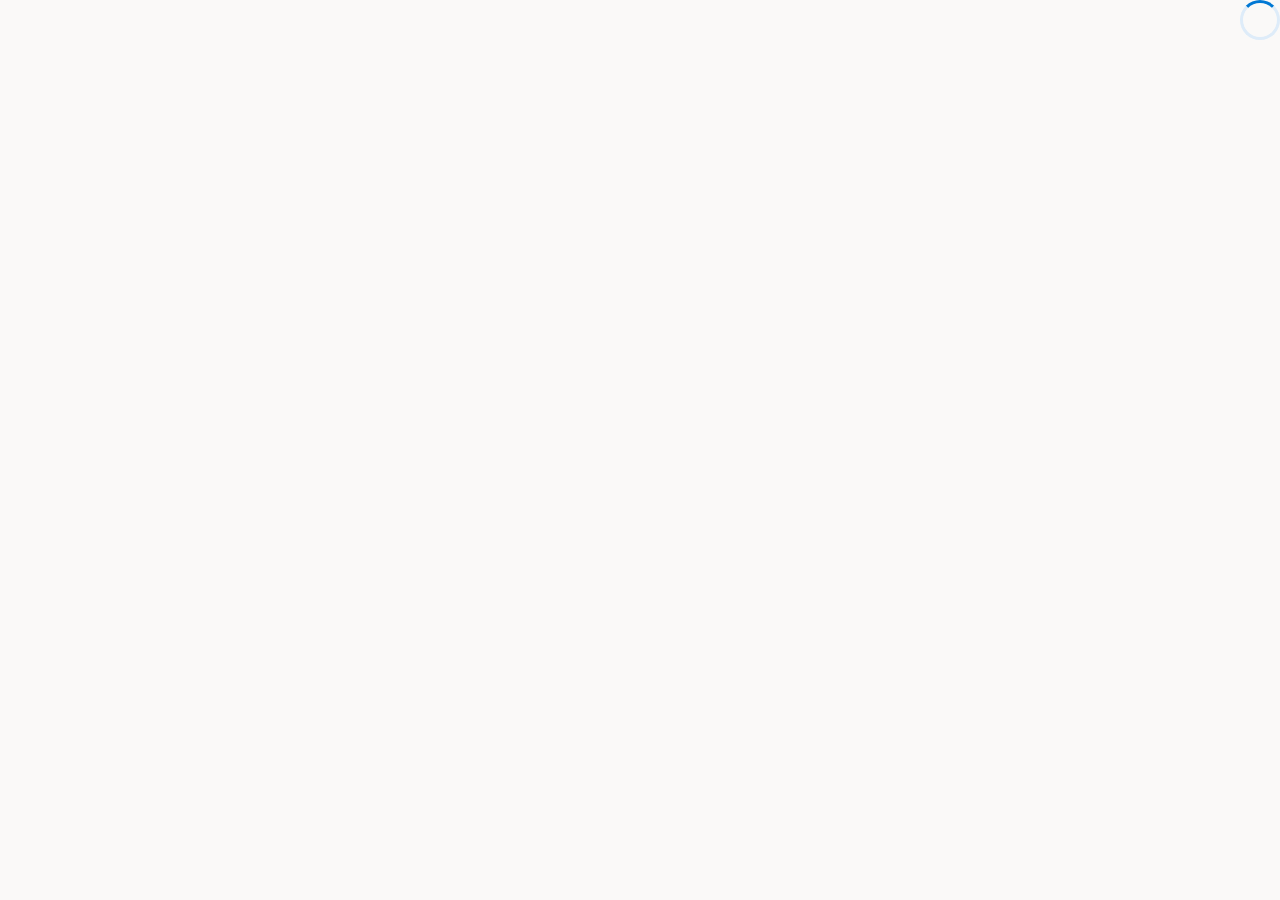
==== commit b293b2e3: "Update index.html" ====
--- a/index.html
+++ b/index.html
@@ -24,8 +24,13 @@
   <div class="spinner"></div>
 </div>
 
-<!-- LOGIN -->
-<div id="loginScreen" class="login-screen">
+<!-- ⭐ شاشة تحميل Firebase — تظهر أثناء فحص الـ session -->
+<div id="authLoading" class="auth-loading-screen">
+  <div class="spinner"></div>
+</div>
+
+<!-- LOGIN (مخفية افتراضياً — تظهر بس لو مفيش session) -->
+<div id="loginScreen" class="login-screen hidden">
   <div class="login-bg-shapes">
     <div class="shape shape-1"></div>
     <div class="shape shape-2"></div>
@@ -72,7 +77,7 @@
         </button>
       </div>
 
-      <div class="login-footer"><span>Mail System v9.8</span></div>
+      <div class="login-footer"><span>Mail System v9.9.4</span></div>
     </div>
   </div>
 </div>
@@ -233,9 +238,14 @@
           <i data-lucide="building-2" class="w-4 h-4"></i>
           <span class="nav-label">الأقسام</span>
         </button>
+        <button data-page="deletedlog" data-admin-only class="nav-item">
+          <i data-lucide="archive" class="w-4 h-4"></i>
+          <span class="nav-label">سجل المحذوفات</span>
+          <span id="sidebarDeletedLogCount" class="nav-badge hidden">0</span>
+        </button>
       </nav>
 
-      <div class="sidebar-footer"><span class="text-xs">v9.8</span></div>
+      <div class="sidebar-footer"><span class="text-xs">v9.9.4</span></div>
     </aside>
 
     <nav id="mobileNav" class="mobile-nav" style="display:none">
@@ -310,6 +320,11 @@
       <button class="drawer-item" data-admin-only onclick="drawerNavigate('departments')">
         <i data-lucide="building-2" class="w-5 h-5"></i>
         <span>الأقسام</span>
+      </button>
+      <button class="drawer-item" data-admin-only onclick="drawerNavigate('deletedlog')">
+        <i data-lucide="archive" class="w-5 h-5"></i>
+        <span>سجل المحذوفات</span>
+        <span id="drawerDeletedLogCount" class="nav-badge hidden">0</span>
       </button>
 
       <div class="drawer-divider"></div>
@@ -426,7 +441,6 @@
     <input type="hidden" id="cDraftId" />
     <input type="file" id="attachInput" style="display:none;" multiple onchange="handleFiles(event)" />
 
-    <!-- ⭐ ACTIONS BAR v9.8 — زرار المرفق في اليمين -->
     <div class="compose-actions-bar">
       <div class="actions-left">
         <button onclick="sendMessage()" id="sendBtn" class="btn-send-cta">
@@ -440,7 +454,6 @@
       <div class="actions-right">
         <p id="cStatus" class="send-status-compact"></p>
 
-        <!-- ⭐ زرار المرفق (منقول للـ right) -->
         <button onclick="document.getElementById('attachInput').click()" class="icon-action-btn attach-btn" title="إرفاق">
           <i data-lucide="paperclip" class="w-4 h-4"></i>
         </button>
--- a/styles.css
+++ b/styles.css
@@ -2927,3 +2927,321 @@
     display: flex !important;
   }
 }
+/* ═══════════════════════════════════════════════════════
+   DELETED LOG (v9.9.1) — سجل المحذوفات (محسّن)
+   ═══════════════════════════════════════════════════════ */
+.deleted-log-list {
+  display: flex;
+  flex-direction: column;
+  gap: 10px;
+}
+
+.deleted-log-item {
+  background: var(--bg-surface);
+  border: 1px solid var(--border-default);
+  border-radius: 12px;
+  padding: 14px 16px;
+  transition: all 0.15s ease;
+  position: relative;
+  overflow: hidden;
+}
+
+.deleted-log-item::before {
+  content: '';
+  position: absolute;
+  top: 0;
+  right: 0;
+  bottom: 0;
+  width: 3px;
+  background: var(--danger);
+  opacity: 0.5;
+}
+
+.deleted-log-item:hover {
+  box-shadow: 0 2px 8px rgba(0,0,0,0.06);
+  border-color: var(--border-strong);
+  transform: translateY(-1px);
+}
+
+/* ─── Row 1: From → To ─── */
+.deleted-log-row-1 {
+  display: flex;
+  align-items: center;
+  gap: 12px;
+  margin-bottom: 10px;
+}
+
+.deleted-log-from-to {
+  display: flex;
+  align-items: center;
+  gap: 6px;
+  flex-shrink: 0;
+}
+
+.deleted-log-from-to .user-cell-avatar {
+  width: 34px;
+  height: 34px;
+  font-size: 12px;
+  border: 2px solid var(--bg-surface);
+  box-shadow: 0 1px 3px rgba(0,0,0,0.08);
+}
+
+.deleted-log-arrow {
+  color: var(--text-tertiary);
+  display: flex;
+  align-items: center;
+  justify-content: center;
+  width: 20px;
+  height: 20px;
+  background: var(--bg-subtle);
+  border-radius: 50%;
+  flex-shrink: 0;
+}
+
+.deleted-log-names {
+  flex: 1;
+  min-width: 0;
+  display: flex;
+  flex-direction: column;
+  gap: 1px;
+}
+
+.deleted-log-from {
+  font-size: 13.5px;
+  font-weight: 700;
+  color: var(--text-primary);
+  overflow: hidden;
+  text-overflow: ellipsis;
+  white-space: nowrap;
+}
+
+.deleted-log-to {
+  font-size: 11.5px;
+  color: var(--text-tertiary);
+  overflow: hidden;
+  text-overflow: ellipsis;
+  white-space: nowrap;
+}
+
+.deleted-log-badges {
+  display: flex;
+  align-items: center;
+  gap: 4px;
+  flex-shrink: 0;
+}
+
+.deleted-log-thread-badge {
+  font-size: 11px;
+  font-weight: 700;
+  padding: 3px 8px;
+  background: var(--brand-primary-light);
+  color: var(--brand-primary);
+  border-radius: 10px;
+}
+
+/* ─── Row 2: Subject + Preview ─── */
+.deleted-log-row-2 {
+  margin-bottom: 12px;
+  padding-bottom: 12px;
+  border-bottom: 1px dashed var(--border-subtle);
+}
+
+.deleted-log-subject {
+  font-size: 14px;
+  font-weight: 600;
+  color: var(--text-primary);
+  margin-bottom: 4px;
+  overflow: hidden;
+  text-overflow: ellipsis;
+  white-space: nowrap;
+}
+
+.deleted-log-preview {
+  font-size: 12.5px;
+  color: var(--text-secondary);
+  overflow: hidden;
+  text-overflow: ellipsis;
+  white-space: nowrap;
+  line-height: 1.5;
+}
+
+/* ─── Row 3: Info + Actions ─── */
+.deleted-log-row-3 {
+  display: flex;
+  align-items: center;
+  justify-content: space-between;
+  gap: 12px;
+  flex-wrap: wrap;
+}
+
+.deleted-log-info {
+  display: flex;
+  align-items: center;
+  gap: 14px;
+  flex-wrap: wrap;
+  flex: 1;
+  min-width: 0;
+}
+
+.deleted-log-info-item {
+  display: inline-flex;
+  align-items: center;
+  gap: 5px;
+  font-size: 12px;
+  color: var(--text-tertiary);
+}
+
+.deleted-log-info-item i {
+  color: var(--danger);
+  flex-shrink: 0;
+}
+
+.deleted-log-info-item strong {
+  color: var(--danger);
+  font-weight: 700;
+}
+
+.deleted-log-info-label {
+  color: var(--text-secondary);
+}
+
+/* ─── Action Buttons ─── */
+.deleted-log-actions {
+  display: flex;
+  gap: 6px;
+  flex-shrink: 0;
+}
+
+.deleted-log-btn {
+  display: inline-flex;
+  align-items: center;
+  gap: 5px;
+  padding: 7px 12px;
+  border-radius: 8px;
+  border: 1px solid transparent;
+  font-size: 12.5px;
+  font-weight: 600;
+  cursor: pointer;
+  transition: all 0.15s ease;
+  white-space: nowrap;
+}
+
+.deleted-log-btn i {
+  width: 14px;
+  height: 14px;
+  flex-shrink: 0;
+}
+
+.deleted-log-btn.view {
+  background: var(--bg-subtle);
+  color: var(--text-secondary);
+  border-color: var(--border-default);
+}
+.deleted-log-btn.view:hover {
+  background: var(--bg-hover);
+  color: var(--text-primary);
+  border-color: var(--border-strong);
+}
+
+.deleted-log-btn.restore {
+  background: var(--brand-primary-light);
+  color: var(--brand-primary);
+  border-color: transparent;
+}
+.deleted-log-btn.restore:hover {
+  background: var(--brand-primary);
+  color: white;
+  box-shadow: 0 3px 10px rgba(0, 120, 212, 0.3);
+}
+
+.deleted-log-btn.delete {
+  background: var(--danger-bg);
+  color: var(--danger);
+  border-color: transparent;
+}
+.deleted-log-btn.delete:hover {
+  background: var(--danger);
+  color: white;
+  box-shadow: 0 3px 10px rgba(209, 52, 56, 0.3);
+}
+
+/* ═══ Responsive — Mobile ═══ */
+@media (max-width: 767px) {
+  .deleted-log-item {
+    padding: 12px 12px 12px 14px;
+    border-radius: 10px;
+  }
+
+  .deleted-log-from-to .user-cell-avatar {
+    width: 30px;
+    height: 30px;
+    font-size: 11px;
+  }
+
+  .deleted-log-arrow {
+    width: 18px;
+    height: 18px;
+  }
+
+  .deleted-log-from {
+    font-size: 13px;
+  }
+
+  .deleted-log-subject {
+    font-size: 13.5px;
+  }
+
+  .deleted-log-preview {
+    font-size: 12px;
+  }
+
+  .deleted-log-row-3 {
+    flex-direction: column;
+    align-items: stretch;
+    gap: 10px;
+  }
+
+  .deleted-log-info {
+    gap: 10px;
+  }
+
+  .deleted-log-info-item {
+    font-size: 11.5px;
+  }
+
+  .deleted-log-actions {
+    display: grid;
+    grid-template-columns: 1fr 1fr 1fr;
+    gap: 6px;
+    width: 100%;
+  }
+
+  .deleted-log-btn {
+    justify-content: center;
+    padding: 9px 6px;
+    font-size: 11.5px;
+    min-height: 38px;
+  }
+
+  .deleted-log-btn span {
+    display: none;
+  }
+
+  .deleted-log-btn i {
+    width: 18px;
+    height: 18px;
+  }
+
+  .deleted-log-btn.view {
+    border-color: var(--border-strong);
+  }
+}
+
+@media (max-width: 380px) {
+  .deleted-log-btn {
+    min-height: 36px;
+  }
+}
+
+/* END v9.9.1 */
+/* END v9.9 */
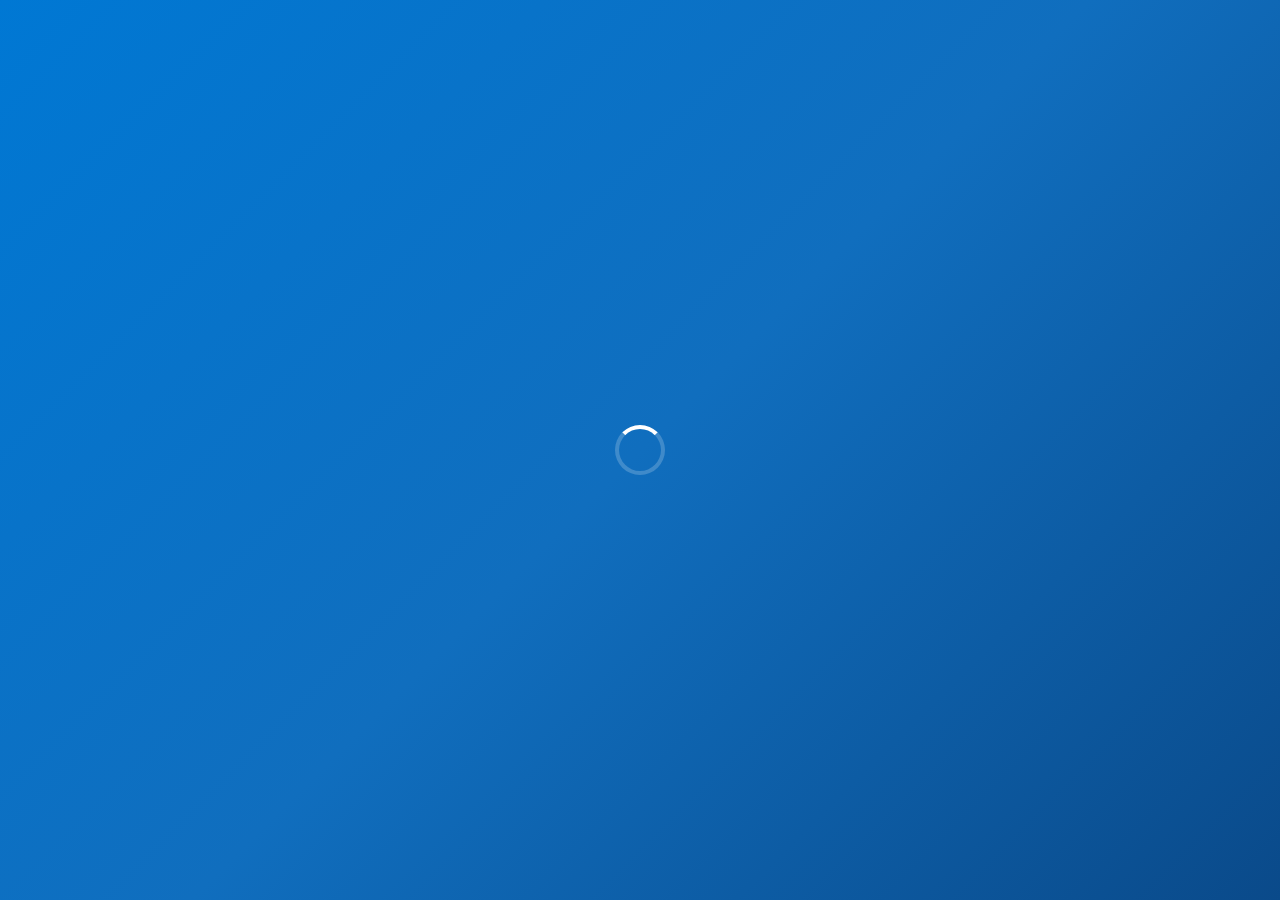
==== commit c96e66f2: "Update index.html" ====
--- a/index.html
+++ b/index.html
@@ -24,12 +24,12 @@
   <div class="spinner"></div>
 </div>
 
-<!-- ⭐ شاشة تحميل Firebase — تظهر أثناء فحص الـ session -->
+<!-- ⭐ شاشة تحميل Firebase -->
 <div id="authLoading" class="auth-loading-screen">
   <div class="spinner"></div>
 </div>
 
-<!-- LOGIN (مخفية افتراضياً — تظهر بس لو مفيش session) -->
+<!-- LOGIN (مخفية افتراضياً) -->
 <div id="loginScreen" class="login-screen hidden">
   <div class="login-bg-shapes">
     <div class="shape shape-1"></div>
@@ -77,7 +77,7 @@
         </button>
       </div>
 
-      <div class="login-footer"><span>Mail System v9.9.4</span></div>
+      <div class="login-footer"><span>Mail System v9.9.5</span></div>
     </div>
   </div>
 </div>
@@ -245,7 +245,7 @@
         </button>
       </nav>
 
-      <div class="sidebar-footer"><span class="text-xs">v9.9.4</span></div>
+      <div class="sidebar-footer"><span class="text-xs">v9.9.5</span></div>
     </aside>
 
     <nav id="mobileNav" class="mobile-nav" style="display:none">
--- a/styles.css
+++ b/styles.css
@@ -3242,6 +3242,28 @@
     min-height: 36px;
   }
 }
-
+.auth-loading-screen {
+  position: fixed;
+  inset: 0;
+  background: linear-gradient(135deg, #0078D4 0%, #106EBE 50%, #0a4a8a 100%);
+  display: flex;
+  align-items: center;
+  justify-content: center;
+  z-index: 9999;
+  transition: opacity 0.2s ease;
+}
+
+.auth-loading-screen .spinner {
+  width: 50px;
+  height: 50px;
+  border: 4px solid rgba(255, 255, 255, 0.2);
+  border-top-color: white;
+  border-radius: 50%;
+  animation: spin 0.8s linear infinite;
+}
+
+.auth-loading-screen.hidden {
+  display: none !important;
+}
 /* END v9.9.1 */
 /* END v9.9 */
